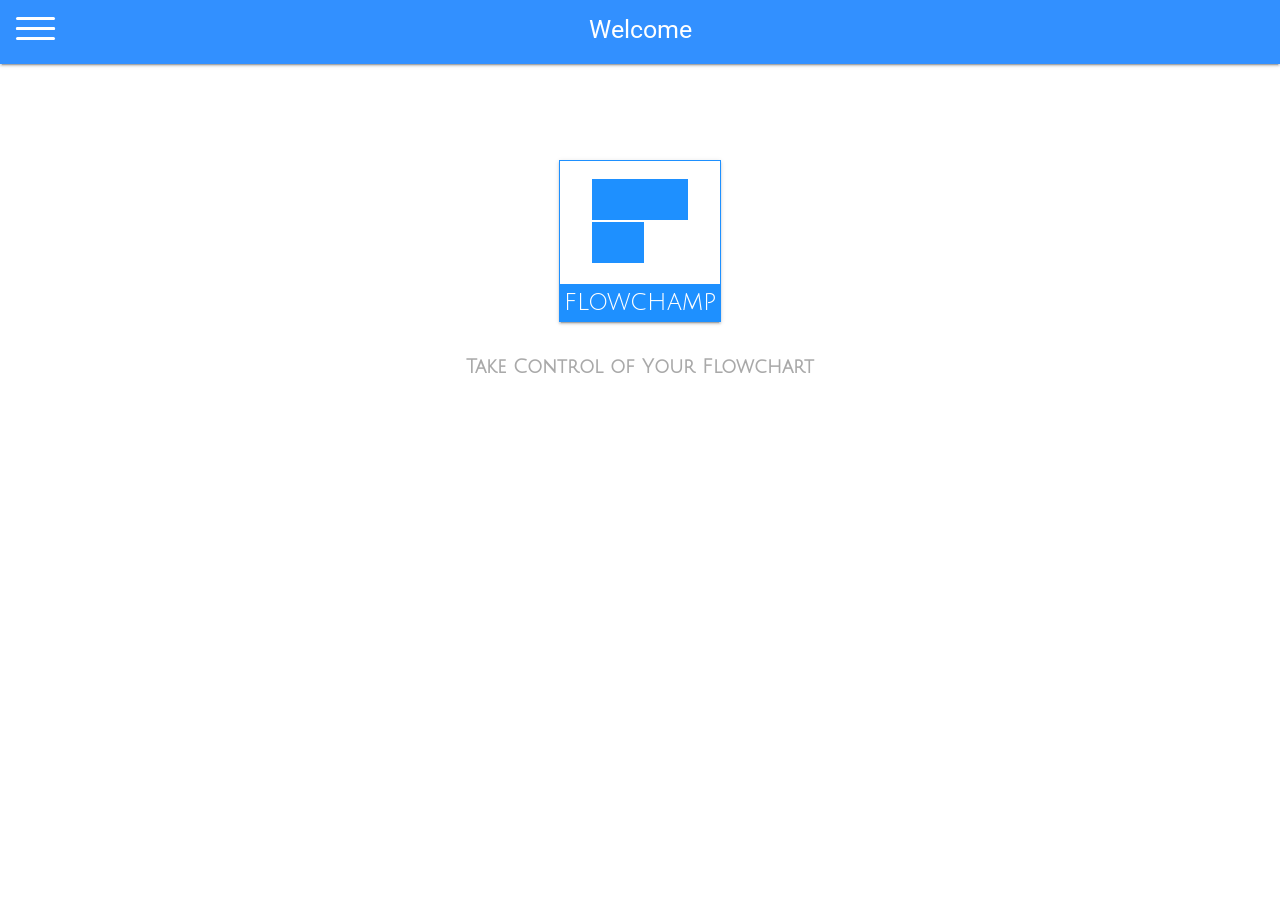
==== index.html @ 932f5a58 "Style Enhancements/ Tweak about page" ====
<!DOCTYPE html>
<html>
    <head>
        <title>FlowChamp</title>
        <link rel="stylesheet" href="css/index.css">
        <link href="https://fonts.googleapis.com/css?family=Roboto" rel="stylesheet">
        <link href="https://fonts.googleapis.com/css?family=Julius+Sans+One" rel="stylesheet">
        <link href="https://fonts.googleapis.com/icon?family=Material+Icons" rel="stylesheet">
        <link rel="stylesheet" href="css/materialize.css">
        <link rel="stylesheet" href="css/animations.css">
        <link rel="icon" href="/img/icon48.png?v=1.1"> 
        <script src="js/plugins/jquery.js"></script>
        <meta name="viewport" content="width=device-width, initial-scale=0.8 user-scalable=no">
        <meta name="apple-mobile-web-app-capable" content="yes">
    </head>
    <body onload="loadTasks()">
        <div class="welcome-container">
            <div class="logo">
                <div class="logo-letter">
                    <div id="top-f"></div>
                    <div id="bottom-f"></div>
                </div>
                <div class="bottom-text">flowchamp</div>
            </div>
            <h3>Take Control of Your Flowchart</h3>
        </div>
        <div class="menu-nav-buttons">
            <div id="menu-button">
                <span></span>
                <span></span>
                <span></span>
                <span></span>
            </div>
            <img class="back-button" src="img/arrow.svg" onclick="popStack()">
        </div>
        <div class="header">
            <div class=header-contents>
                <p class="header-title">Welcome</p>
                <div class="loading">
                    <div class="indeterminate"></div>
                </div>
            </div>
            <div class="edit-container">
                <div class="left-container">
                    <div class="header-button" id="close-edit-container-button" onclick="closeEditMode()">&times;</div>
                    <div id="selected-count-container">1 selected</div>
                </div>
                <div class="edit-action-container">
                    <div class="header-button" onclick="toggleFlagPalette()">
                        <i class="material-icons">flag</i>
                    </div>
                    <div class="header-button" onclick="toggleColorPalette()">
                        <i class="material-icons">color_lens</i>
                    </div>
                    <div class="header-button" onclick="deleteSelectedBlocks()">
                        <i class="material-icons">delete</i>
                    </div>
                </div>
            </div>
            <ul class="tabs">
                <li class="tab" id="1-tab" value="1" onclick="changeTab(this.id)"><a href="#year1">Freshman</a></li>
                <li class="tab" id="2-tab" value="2" onclick="changeTab(this.id)"><a href="#year2">Sophomore</a></li>
                <li class="tab" id="3-tab" value="3" onclick="changeTab(this.id)"><a href="#year3">Junior</a></li>
                <li class="tab" id="4-tab" value="4" onclick="changeTab(this.id)"><a href="#year4">Senior</a></li>
                <li class="tab hidden" id="5-tab" value="5" onclick="changeTab(this.id)"><a href="#year5">SuperSenior</a></li>
            </ul>
        </div>
        <div class="color-palette hidden">
            <div class="color-choice concentration" id="concentration" onclick="changeSelectedBlockColor(this)"></div>
            <div class="color-choice minor" id="minor" onclick="changeSelectedBlockColor(this)"></div>
            <div class="color-choice free-class" id="free-class" onclick="changeSelectedBlockColor(this)"></div>
            <div class="color-choice general-ed" id="general-ed" onclick="changeSelectedBlockColor(this)"></div>
            <div class="color-choice major" id="major" onclick="changeSelectedBlockColor(this)"></div>
            <div class="color-choice support" id="support" onclick="changeSelectedBlockColor(this)"></div>
        </div>
        <div class="flag-palette hidden">
            <div class="flag-choice" id="mark-complete" onclick="addBlockFlag(this.id)">
                <i class="material-icons">check</i>
                <p>Complete</p>
            </div>   
            <div class="flag-choice" id="mark-next-quarter" onclick="addBlockFlag(this.id)">
                <i class="material-icons">call_made</i>
                <p>Next quarter</p>
            </div>   
            <div class="flag-choice" id="mark-in-progress" onclick="addBlockFlag(this.id)">
                <i class="material-icons" >schedule</i>
                <p>In Progress</p>
            </div>
            <div class="flag-choice" id="mark-retake" onclick="addBlockFlag(this.id)">
                <i class="material-icons">settings_backup_restore</i>
                <p>Retake</p>
            </div>
        </div>
        <div class="base">
            <div class="year-holder">
                <!-- Flowchart populates here -->
            </div>
        </div>
        <div class="disabled" onclick="closeMenu()"></div>
        <div class="menu-modal">
            <div class="menu-logo-container slide-right">
                <div class="logo menu-logo">
                    <div class="logo-letter">
                        <div id="top-f"></div>
                        <div id="bottom-f"></div>
                    </div>
                    <div class="bottom-text">flowchamp</div>
                </div>
            </div>
            <h3 class="menu-option slide-right" id="pp-connector-link" onclick="openUrlInNewTab('https://chrome.google.com/webstore/detail/flowchamp-connector-tool/ieaomdjhdichopdhgbdnlggooafonahh')">PolyPlanner Connector 
                <i class="material-icons">open_in_new</i>
            </h3>
            <h3 class="menu-option slide-right" id="chart-year-browser" onclick="changeWindow(this.id)">Choose Flowchart  
                <i class="material-icons">keyboard_arrow_right</i>
            </h3>
            <h3 class="menu-option slide-right" id="utilities-browser" onclick="changeWindow(this.id)">Supplements 
                <i class="material-icons">keyboard_arrow_right</i>
            </h3>
            <h3 class="menu-option slide-right" id="chart-builder" onclick="setupBuilder()">Chart Builder 
                <i class="material-icons">keyboard_arrow_right</i>
            </h3>
            <h3 class="menu-option slide-right" id="settings-button" onclick="changeWindow(this.id)">Settings 
                <i class="material-icons">keyboard_arrow_right</i>
            </h3>
            <h3 class="menu-option slide-right" id="login-button" onclick="changeWindow(this.id)">Log In 
                <i class="material-icons">keyboard_arrow_right</i>
            </h3>
            <h3 class="menu-option slide-right hidden" id="logout-button" onclick="location.reload()">Log Out 
                <i class="material-icons">keyboard_arrow_right</i>
            </h3>
        </div>
        
        <div class="external-site-modal">
            <div class="external-site-nav">
                <p onclick="closeSiteNav()">&times;</p>
            </div>
            <div class="site-container"></div>
        </div>
        <script src="js/plugins/jquery-ui.js"></script>
        <script src="js/plugins/jquery-touch.js" async></script>
        <script src="js/plugins/materialize.js" async></script>
        <script src="js/index.js"></script>
        <script src="js/components.js"></script>
        <script src="js/chart.js"></script>
        <script src="js/settings.js"></script>
        <script src="js/menu.js"></script>
        <script src="js/chart_builder.js"></script>
        <script>
          (function(i,s,o,g,r,a,m){i['GoogleAnalyticsObject']=r;i[r]=i[r]||function(){
          (i[r].q=i[r].q||[]).push(arguments)},i[r].l=1*new Date();a=s.createElement(o),
          m=s.getElementsByTagName(o)[0];a.async=1;a.src=g;m.parentNode.insertBefore(a,m)
          })(window,document,'script','https://www.google-analytics.com/analytics.js','ga');

          ga('create', 'UA-105324149-1', 'auto');
          ga('send', 'pageview');
        </script>
    </body>
</html>
---- css/index.css ----
@font-face {
  font-family: 'simplifica';
  src: url(fonts/simplifica.ttf); }
body {
  font: 100% roboto;
  color: #333;
  background: #fff;
  -webkit-font-smoothing: subpixel-antialiased; }

ul {
  padding: 0; }

.hidden {
  display: none !important; }

.welcome-container {
  position: fixed;
  z-index: 20;
  background: white;
  top: 4em;
  padding-top: 5em;
  bottom: 0;
  left: 0;
  right: 0;
  text-align: center;
  display: flex;
  flex-direction: column; }
  .welcome-container .logo {
    animation: welcome-fade 2s; }
  .welcome-container h3 {
    font-family: 'julius sans one';
    color: darkgray;
    animation: 2s ease 0s normal welcome-fade; }
  .welcome-container.fade-white .logo, .welcome-container.fade-white h3, .welcome-container.fade-white h4 {
    opacity: 0;
    transition: all .15s ease-in-out; }

.logo {
  position: relative;
  height: 10em;
  width: 10em;
  border: 1px solid dodgerblue;
  margin: 1em auto;
  font-family: 'julius sans one';
  background: white;
  box-shadow: 0 2px 2px 0 rgba(0, 0, 0, 0.14), 0 1px 5px 0 rgba(0, 0, 0, 0.12), 0 3px 1px -2px rgba(0, 0, 0, 0.2); }
  .logo .logo-letter {
    position: relative;
    height: 100%;
    width: 100%;
    display: flex;
    flex-direction: column; }
    .logo .logo-letter #top-f {
      background: dodgerblue;
      height: 2.6em;
      width: 6em;
      margin: .05em;
      margin-left: 2em;
      margin-top: 1.1em; }
    .logo .logo-letter #bottom-f {
      background: dodgerblue;
      height: 2.6em;
      width: 3.25em;
      margin: .05em;
      margin-left: 2em; }
  .logo .bottom-text {
    background: dodgerblue;
    position: absolute;
    bottom: 0;
    height: 1.5em;
    width: 100%;
    font-size: 25px;
    line-height: 1.5em;
    text-align: center;
    color: white; }

.header {
  z-index: 21;
  position: fixed;
  height: 6em;
  top: 0;
  left: 0;
  right: 0;
  background-color: #3290ff;
  box-shadow: 0 2px 2px 0 rgba(0, 0, 0, 0.14), 0 1px 5px 0 rgba(0, 0, 0, 0.12), 0 3px 1px -2px rgba(0, 0, 0, 0.2); }
  .header .header-contents {
    height: 3em; }
  .header .edit-container {
    position: absolute;
    top: 0;
    bottom: 0;
    left: 0;
    right: 0;
    background: dodgerblue;
    display: flex;
    justify-content: space-between;
    color: white; }
    .header .edit-container .header-button {
      text-align: center;
      font-size: 3em;
      height: 100%;
      width: 1.5em;
      line-height: 1em;
      cursor: pointer; }
    .header .edit-container .left-container {
      display: flex;
      flex-wrap: nowrap; }
      .header .edit-container .left-container #selected-count-container {
        font-size: 1.3em;
        line-height: 2em;
        height: 2em;
        margin-top: 0.5em;
        padding-left: 1em;
        border-left: 1px solid rgba(100, 100, 100, 0.6);
        overflow: hidden;
        white-space: nowrap;
        text-overflow: ellipsis; }
      .header .edit-container .left-container #close-edit-container-button {
        line-height: 1.2em; }
    .header .edit-container .edit-action-container {
      display: flex; }
  .header h3 {
    position: absolute;
    margin: auto;
    top: 1em;
    left: 0;
    right: 0;
    max-width: 5em;
    color: white; }
  .header .header-title {
    position: absolute;
    margin: auto;
    top: .6em;
    left: 0;
    right: 0;
    max-width: 5em;
    color: white;
    min-width: 15em;
    font-size: 25px;
    text-align: center; }
  .header .nav-button {
    padding-left: 2em;
    padding-right: 2em;
    height: 3em;
    line-height: .6em;
    border-radius: 8px;
    cursor: pointer;
    transition: all .15s ease-in-out; }
    .header .nav-button h3:active {
      color: darkgray; }
  .header #edit-flowchart {
    position: fixed;
    top: .6em;
    height: 30px;
    right: 1em;
    padding: .5em;
    padding-bottom: .2em;
    transition: all .15s ease-in-out;
    text-align: center;
    touch-action: manipulation; }
  .header .unclickable, .header .unclickable h3 {
    pointer-events: none;
    color: #3290ff;
    transition: all .15s ease-in-out; }
  .header .disabled-button {
    background: rgba(0, 0, 0, 0.12);
    color: rgba(0, 0, 0, 0.2);
    pointer-events: none; }
  .header .tabs {
    overflow-x: auto; }

.course-selector-modal {
  position: absolute;
  margin: auto;
  top: 0;
  bottom: 0;
  left: 0;
  right: 0;
  max-height: 40em;
  max-width: 30em;
  background: white;
  box-shadow: 0 2px 2px 0 rgba(0, 0, 0, 0.14), 0 1px 5px 0 rgba(0, 0, 0, 0.12), 0 3px 1px -2px rgba(0, 0, 0, 0.2); }

.ui-widget.list-item {
  padding: 0; }
  .ui-widget.list-item:hover {
    background: white; }
.ui-widget input {
  font-size: 1.5em;
  border: none;
  outline: none;
  margin: 0;
  transition: all .15s ease-in-out;
  padding: .5em 0 .5em .75em; }

.sortable-helper {
  list-style: none; }

.add-block-button {
  visibility: hidden;
  height: 5em;
  width: 100%;
  line-height: 5.5em;
  max-width: 9em;
  margin: 0.5em auto;
  color: #969696;
  cursor: pointer; }
  .add-block-button:hover {
    background: rgba(0, 0, 0, 0.05); }

.pulse {
  background: blue; }

.base {
  position: absolute;
  display: flex;
  flex-direction: column;
  top: 6em;
  bottom: 0em;
  left: 0em;
  right: 0em;
  padding: .5em;
  border-radius: 4px;
  overflow: auto;
  background-color: white;
  -webkit-overflow-scrolling: touch;
  transition: all .15s ease-in-out; }
  .base.base-editing .block {
    cursor: move; }
  .base.base-editing .edit-block-button {
    visibility: visible !important; }
  .base.base-editing .add-block-button {
    display: none; }
  .base.base-editing .course-info, .base.base-editing .course-specifier-button {
    display: none; }
  .base .block-drop {
    z-index: 50;
    position: absolute;
    top: 0;
    bottom: 0;
    width: 10%; }
    .base .block-drop.left {
      left: 0; }
    .base .block-drop.right {
      right: 0; }
  .base .degree-path {
    display: flex;
    justify-content: center;
    margin: auto;
    width: 100%;
    background: white; }
  .base .year-holder {
    display: flex;
    flex-wrap: wrap; }
    .base .year-holder .year {
      position: relative;
      width: 100%;
      min-height: 50em;
      display: flex;
      flex-direction: column;
      background: white; }
      .base .year-holder .year:first-child {
        border-left: 0; }
      .base .year-holder .year .head {
        display: none;
        position: relative;
        line-height: 0;
        text-align: center; }
        .base .year-holder .year .head h2 {
          margin: 0.5em auto; }
      .base .year-holder .year .quarter-holder {
        width: 100%;
        display: flex;
        text-align: center;
        padding-top: 2em; }
        .base .year-holder .year .quarter-holder .quarter-divider {
          z-index: 0;
          margin-top: 2em;
          border-left: 1px solid rgba(0, 0, 0, 0.12); }
        .base .year-holder .year .quarter-holder .quarter {
          height: 100%;
          width: 100%;
          margin-top: -1em;
          text-align: center;
          display: flex;
          flex-direction: column;
          padding-bottom: 10em; }
          .base .year-holder .year .quarter-holder .quarter:first-child {
            border-left: none; }
          .base .year-holder .year .quarter-holder .quarter:hover .add-block-button {
            visibility: visible; }
          .base .year-holder .year .quarter-holder .quarter.current-quarter .quarter-head h4 {
            color: #3290ff; }
          .base .year-holder .year .quarter-holder .quarter .quarter-head {
            display: flex;
            flex-direction: column; }
            .base .year-holder .year .quarter-holder .quarter .quarter-head h4 {
              line-height: 0;
              margin: 0.7em;
              color: #646464;
              margin-left: .5em; }
              .base .year-holder .year .quarter-holder .quarter .quarter-head h4:last-child {
                color: rgba(0, 0, 0, 0.3); }
          .base .year-holder .year .quarter-holder .quarter .add-block-count-container {
            height: 3em;
            width: 100%;
            max-width: 8em;
            margin: auto;
            margin-bottom: 1em;
            display: flex;
            justify-content: space-between; }
            .base .year-holder .year .quarter-holder .quarter .add-block-count-container .input-field {
              margin: 0 !important;
              width: 5em; }
            .base .year-holder .year .quarter-holder .quarter .add-block-count-container .add-block-amount-button {
              margin: 1em 0 0 0;
              cursor: pointer;
              width: 2em;
              height: 2em;
              display: flex;
              flex-direction: column;
              justify-content: center;
              background: #3290ff;
              border-radius: 2px;
              color: white;
              box-shadow: 0 2px 2px 0 rgba(0, 0, 0, 0.14), 0 1px 5px 0 rgba(0, 0, 0, 0.12), 0 3px 1px -2px rgba(0, 0, 0, 0.2); }
              .base .year-holder .year .quarter-holder .quarter .add-block-count-container .add-block-amount-button:active {
                filter: brightness(85%); }
          .base .year-holder .year .quarter-holder .quarter .course-specifier-container {
            height: 10em;
            width: 100%;
            max-width: 9em;
            margin: auto;
            margin-top: 1em;
            display: flex;
            flex-direction: column;
            justify-content: center;
            background: #f0f0f0;
            box-shadow: 0 2px 2px 0 rgba(0, 0, 0, 0.14), 0 1px 5px 0 rgba(0, 0, 0, 0.12), 0 3px 1px -2px rgba(0, 0, 0, 0.2); }
            .base .year-holder .year .quarter-holder .quarter .course-specifier-container h3 {
              margin: 0;
              width: 100%;
              text-align: left;
              padding-left: 0.5em; }
            .base .year-holder .year .quarter-holder .quarter .course-specifier-container .course-type-dropdown {
              height: 3em;
              width: 90%;
              margin: 0.5em auto; }
              .base .year-holder .year .quarter-holder .quarter .course-specifier-container .course-type-dropdown:focus {
                box-shadow: none; }
            .base .year-holder .year .quarter-holder .quarter .course-specifier-container .course-specifier-input-container {
              display: flex; }
              .base .year-holder .year .quarter-holder .quarter .course-specifier-container .course-specifier-input-container .input-field {
                height: 3em !important;
                width: 45%;
                margin: 0 auto; }
            .base .year-holder .year .quarter-holder .quarter .course-specifier-container .add-course-button {
              cursor: pointer;
              width: 90%;
              margin: 0 0.5em 0 0.5em;
              height: 2em;
              display: flex;
              flex-direction: column;
              justify-content: center;
              background: rgba(100, 100, 100, 0.5);
              border-radius: 2px;
              color: white;
              box-shadow: 0 2px 2px 0 rgba(0, 0, 0, 0.14), 0 1px 5px 0 rgba(0, 0, 0, 0.12), 0 3px 1px -2px rgba(0, 0, 0, 0.2); }
              .base .year-holder .year .quarter-holder .quarter .course-specifier-container .add-course-button:active {
                filter: brightness(85%); }
          .base .year-holder .year .quarter-holder .quarter .block-outline {
            position: relative;
            box-sizing: border-box;
            height: 8em;
            width: 90%;
            max-width: 9em;
            margin: 0.5em auto;
            box-shadow: 0 2px 2px 0 rgba(0, 0, 0, 0.1), 0 1px 5px 0 rgba(0, 0, 0, 0.12), 0 3px 1px -2px rgba(0, 0, 0, 0.2); }
            .base .year-holder .year .quarter-holder .quarter .block-outline .edit-block-button {
              z-index: 1;
              position: absolute;
              visibility: hidden;
              cursor: pointer;
              height: 24px;
              width: 24px;
              margin: 0.2em;
              border: 2px solid transparent;
              background: rgba(150, 150, 150, 0.7);
              border-radius: 50%;
              color: white; }
            .base .year-holder .year .quarter-holder .quarter .block-outline.selected-block {
              background: rgba(0, 0, 0, 0.08);
              box-shadow: none; }
              .base .year-holder .year .quarter-holder .quarter .block-outline.selected-block .block {
                transform: scale(0.8);
                transition: all .15s ease-in-out;
                box-shadow: none;
                cursor: move !important;
                animation: none;
                box-shadow: 0 2px 2px 0 rgba(0, 0, 0, 0.1), 0 1px 5px 0 rgba(0, 0, 0, 0.12), 0 3px 1px -2px rgba(0, 0, 0, 0.2); }
              .base .year-holder .year .quarter-holder .quarter .block-outline.selected-block .edit-block-button {
                background: dodgerblue;
                color: white;
                border: 2px solid transparent;
                visibility: visible !important;
                transition: all .15s ease-in-out; }
            .base .year-holder .year .quarter-holder .quarter .block-outline:hover .edit-block-button {
              visibility: visible !important; }
            .base .year-holder .year .quarter-holder .quarter .block-outline.dragging {
              position: absolute;
              top: -1em;
              left: 2em;
              bottom: .1em;
              width: 100%;
              max-width: 9em;
              animation: none;
              outline: none;
              transform: scale(1); }
          .base .year-holder .year .quarter-holder .quarter .block {
            height: 100%;
            width: 100%;
            position: absolute;
            overflow: hidden; }
            .base .year-holder .year .quarter-holder .quarter .block .ribbon {
              position: absolute;
              bottom: 0;
              left: 0;
              right: 0;
              height: 5px; }
            .base .year-holder .year .quarter-holder .quarter .block h4, .base .year-holder .year .quarter-holder .quarter .block h5, .base .year-holder .year .quarter-holder .quarter .block h6 {
              display: block;
              margin: 0.7em; }
            .base .year-holder .year .quarter-holder .quarter .block .block-title {
              overflow: hidden;
              display: -webkit-box;
              -webkit-line-clamp: 3;
              -webkit-box-orient: vertical;
              text-overflow: ellipsis;
              height: 3em; }
            .base .year-holder .year .quarter-holder .quarter .block .course-info, .base .year-holder .year .quarter-holder .quarter .block .course-specify-button {
              position: absolute;
              background: rgba(0, 0, 0, 0.15);
              width: 2em;
              margin: auto;
              right: 0.5em;
              bottom: 0.5em;
              border-radius: 4px;
              color: white;
              cursor: pointer;
              transition: all .15s ease-in-out;
              touch-action: manipulation; }
              .base .year-holder .year .quarter-holder .quarter .block .course-info:hover, .base .year-holder .year .quarter-holder .quarter .block .course-specify-button:hover {
                background: rgba(0, 0, 0, 0.4);
                box-shadow: 0 2px 2px 0 rgba(0, 0, 0, 0.14), 0 1px 5px 0 rgba(0, 0, 0, 0.12), 0 3px 1px -2px rgba(0, 0, 0, 0.2); }
          .base .year-holder .year .quarter-holder .quarter .editable {
            position: relative;
            cursor: move !important; }
          .base .year-holder .year .quarter-holder .quarter .faded {
            background: rgba(40, 40, 50, 0.5);
            transition: all .15s ease-in-out; }
          .base .year-holder .year .quarter-holder .quarter .mark-complete .ribbon {
            background: #0ac814; }
          .base .year-holder .year .quarter-holder .quarter .mark-in-progress .ribbon {
            background: #FF7700; }
          .base .year-holder .year .quarter-holder .quarter .mark-next-quarter .ribbon {
            background: dodgerblue; }
          .base .year-holder .year .quarter-holder .quarter .mark-retake .ribbon {
            background: red; }
    .base .year-holder .divider {
      border-left: .1em solid lightgray; }

.color-palette, .flag-palette {
  z-index: 20;
  position: fixed;
  display: flex;
  justify-content: center;
  top: 4em;
  left: 0;
  right: 0;
  height: 3em;
  background: white;
  border-bottom-left-radius: 4px;
  border-bottom-right-radius: 4px;
  box-shadow: 0 2px 2px 0 rgba(0, 0, 0, 0.14), 0 1px 5px 0 rgba(0, 0, 0, 0.12), 0 3px 1px -2px rgba(0, 0, 0, 0.2);
  animation: movingDown 0.15s; }
  @media screen and (max-width: 750px) {
    .color-palette, .flag-palette {
      top: 6em; }
      .color-palette p, .flag-palette p {
        display: none; } }
  .color-palette .color-choice, .color-palette .flag-choice, .flag-palette .color-choice, .flag-palette .flag-choice {
    position: relative;
    height: 2em;
    width: 100%;
    margin: .5em;
    box-shadow: 0 2px 2px 0 rgba(0, 0, 0, 0.14), 0 1px 5px 0 rgba(0, 0, 0, 0.12), 0 3px 1px -2px rgba(0, 0, 0, 0.2);
    border-radius: 2px;
    text-align: center;
    display: flex;
    justify-content: center;
    color: white;
    cursor: pointer;
    max-width: 10em; }
    .color-palette .color-choice i, .color-palette .flag-choice i, .flag-palette .color-choice i, .flag-palette .flag-choice i {
      margin: 0.15em; }
    .color-palette .color-choice p, .color-palette .flag-choice p, .flag-palette .color-choice p, .flag-palette .flag-choice p {
      margin: 0.4em; }
    .color-palette .color-choice:active, .color-palette .flag-choice:active, .flag-palette .color-choice:active, .flag-palette .flag-choice:active {
      filter: brightness(75%); }
  .color-palette #mark-complete, .flag-palette #mark-complete {
    background: #0ac814; }
  .color-palette #mark-in-progress, .flag-palette #mark-in-progress {
    background: #FF7700; }
  .color-palette #mark-next-quarter, .flag-palette #mark-next-quarter {
    background: dodgerblue; }
  .color-palette #mark-retake, .flag-palette #mark-retake {
    background: red; }
  .color-palette #mark-none, .flag-palette #mark-none {
    color: #646464; }

.major {
  background: #FFFF99; }

.free-class {
  background: lightskyblue; }

.support {
  background: #FFE0B2; }

.general-ed {
  background: #AAFCA3; }

.minor {
  background: #EEAEEE; }

.concentration {
  background: #EA80FC; }

.modal-header {
  text-align: left;
  padding-left: .7em; }

.modal-subheader {
  text-align: left;
  padding-left: .7em;
  margin: 0;
  margin-top: -1em;
  padding-left: 1.5em;
  color: rgba(0, 0, 0, 0.52); }

.menu-nav-buttons {
  position: fixed;
  display: flex;
  z-index: 30;
  height: 3em;
  width: 8em; }
  .menu-nav-buttons .back-button {
    cursor: pointer;
    display: none;
    height: 1.7em;
    width: 1.7em;
    margin: .4em 0 0 0.5em;
    touch-action: manipulation;
    animation: slide-in-right .15s; }

.menu-modal {
  position: relative;
  display: none;
  position: fixed;
  overflow: auto;
  z-index: 23;
  top: 0;
  left: 0;
  right: 0;
  max-width: 300px;
  padding-top: 3.5em;
  bottom: 0;
  background: white;
  animation: slide-right .25s;
  box-shadow: 0 2px 2px 0 rgba(0, 0, 0, 0.14), 0 1px 5px 0 rgba(0, 0, 0, 0.12), 0 3px 1px -2px rgba(0, 0, 0, 0.2);
  -webkit-overflow-scrolling: touch; }
  .menu-modal .menu-logo-container {
    position: relative;
    height: 10em;
    margin-bottom: 1em; }
  .menu-modal .login-error-text {
    margin-top: 1em;
    color: red;
    margin-bottom: -0.5em; }
  .menu-modal #login-form.menu-form {
    width: 80%;
    margin-left: 1.6em; }
    .menu-modal #login-form.menu-form input {
      margin: 0; }
    .menu-modal #login-form.menu-form input[type=submit], .menu-modal #login-form.menu-form button {
      appearance: none;
      -webkit-appearance: none;
      font-size: 1.3em;
      height: 2em;
      width: 6em;
      margin: 1em 0 0 0;
      border: none;
      border-radius: 2px;
      background: #3296e6;
      color: white;
      box-shadow: 0 2px 1px rgba(0, 0, 0, 0.16), 0 3px 6px rgba(0, 0, 0, 0.23);
      outline: none;
      cursor: pointer; }
    .menu-modal #login-form.menu-form input[type=submit]:active, .menu-modal #login-form.menu-form button:active {
      background: #288cdc; }
  .menu-modal #submit-progress {
    top: auto !important;
    width: 7.8em;
    margin-top: -.2em;
    border-radius: 1px;
    border-top-left-radius: 0;
    border-top-right-radius: 0;
    animation: slide-up 0.35s; }
  .menu-modal .switch {
    position: absolute;
    display: inline-block;
    width: 60px;
    height: 34px;
    top: 0.75em;
    right: 0.5em; }
    .menu-modal .switch input {
      position: absolute;
      left: 15em;
      display: none; }
  .menu-modal .toggle {
    position: absolute;
    cursor: pointer;
    margin: auto;
    height: 1.8em;
    width: 3.2em;
    background-color: #ccc;
    transition: .15s; }
    .menu-modal .toggle:before {
      position: absolute;
      content: "";
      height: 26px;
      width: 26px;
      left: 4px;
      bottom: 4px;
      background-color: white;
      transition: .3s; }
  .menu-modal .toggle.round {
    border-radius: 34px; }
    .menu-modal .toggle.round:before {
      border-radius: 50%; }
  .menu-modal input:checked + .toggle {
    background-color: #2196F3; }
  .menu-modal input:focus + .toggle {
    box-shadow: 0 0 1px #2196F3; }
  .menu-modal input:checked + .toggle:before {
    -webkit-transform: translateX(26px);
    -ms-transform: translateX(26px);
    transform: translateX(26px); }

.menu-option, .modal-sub-header, .menu-sub-header {
  position: relative;
  text-align: left;
  margin: 0;
  padding: 1em;
  border-bottom: 1px solid rgba(0, 0, 0, 0.12);
  box-sizing: border-box;
  transition: all .15s ease-in-out;
  cursor: pointer;
  touch-action: manipulation; }

.ui-autocomplete {
  background: white;
  list-style: none;
  width: 4em;
  box-shadow: 0 2px 2px 0 rgba(0, 0, 0, 0.14), 0 1px 5px 0 rgba(0, 0, 0, 0.12), 0 3px 1px -2px rgba(0, 0, 0, 0.2);
  border-radius: 4px;
  max-height: 20em;
  overflow: auto; }
  .ui-autocomplete li {
    font-size: 1.3em;
    height: 2em;
    line-height: 2em;
    border-radius: 4px;
    padding-left: 0.2em;
    cursor: pointer; }

.menu-option {
  display: flex;
  justify-content: space-between; }
  .menu-option:active {
    background: #f0f0f0; }

.modal-sub-header, .modal-statistic {
  border: none;
  color: #646464;
  padding-left: 1.5em;
  animation: slide-in-right .35s;
  cursor: default; }

.login-img-container {
  display: flex;
  justify-content: center;
  height: 3em;
  width: 100%; }

.login-img {
  height: 90%;
  width: auto; }

.modal-statistic {
  padding-left: 2em;
  margin: .5em;
  margin: .5em; }

.external-site-modal {
  display: none;
  position: fixed;
  top: 6em;
  bottom: 0;
  left: 0;
  right: 0;
  background: white;
  animation: slide-up .35s; }
  .external-site-modal .external-site-nav {
    display: flex;
    height: 1em;
    width: 100%;
    justify-content: flex-end;
    font-size: 3em;
    color: #646464; }
    .external-site-modal .external-site-nav p {
      margin: .5em;
      line-height: 0;
      cursor: pointer; }
  .external-site-modal .site-container {
    position: fixed;
    top: 9em;
    bottom: 0;
    left: 0;
    right: 0;
    overflow: auto; }

.disabled {
  z-index: 21;
  position: fixed;
  top: 0;
  bottom: 0;
  left: 0;
  right: 0;
  background: rgba(0, 0, 0, 0.3);
  cursor: pointer;
  touch-action: manipulation;
  animation: fadein .15s; }

.permanent {
  pointer-events: none; }

@keyframes fade-up {
  0% {
    transform: translateY(50%); } }
@keyframes movingUp {
  0% {
    transform: translateY(100px) rotate(-2deg); } }
@keyframes movingDown {
  0% {
    transform: translateY(-50px) rotate(2deg); } }
@keyframes movingLeft {
  0% {
    transform: translateX(50px); } }
@keyframes movingRight {
  0% {
    transform: translateX(-50px); } }
@keyframes slide-out-left {
  100% {
    transform: translateX(-15%); } }
@keyframes slide-in-left {
  0% {
    opacity: 0;
    transform: translateX(-15%); } }
@keyframes slide-out-right {
  100% {
    opacity: 0;
    transform: translateX(-15%); } }
@keyframes slide-in-right {
  0% {
    opacity: 0;
    transform: translateX(15%); } }
@keyframes slide-right {
  0% {
    opacity: 0;
    transform: translateX(-50%);
    -webkit-transform: translateX(-50%); } }
@keyframes slide-up {
  0% {
    opacity: 0;
    transform: translateY(50%); } }
@keyframes slide-down {
  0% {
    opacity: 0;
    transform: translateY(-50%); } }
@keyframes scale-big {
  0% {
    transform: scale(0.6); } }
.moving-up {
  animation: movingUp .35s; }

.moving-down {
  animation: movingDown .35s; }

.moving-left {
  animation: movingLeft .35s; }

.moving-right {
  animation: movingRight .35s; }

.slide-out-left {
  animation: slide-out-left .35s; }

.slide-in-left {
  animation: slide-in-left .35s !important; }

.slide-in-right {
  animation: slide-in-right .35s; }

.slide-right {
  animation: slide-right .35s; }

.hide-block {
  transform: translateY(-50%);
  opacity: 0;
  transition: all 0.15s cubic-bezier(0.4, 0, 0.2, 1); }

.show-block {
  animation: show-block .55s; }

@keyframes show-block {
  0% {
    opacity: 0;
    transform: translateY(25%); } }
.desktop .base {
  top: 4em; }
.desktop .base-editing .edit-block-button {
  visibility: hidden !important; }
.desktop .show-block {
  animation: show-block-desktop .55s; }
.desktop .block-drop {
  display: none; }
.desktop .dragging {
  left: .5em !important; }
@keyframes show-block-desktop {
  0% {
    opacity: 0;
    transform: translateX(25%); } }
.desktop .hide-block {
  transform: translateX(-50%);
  opacity: 0;
  transition: all 0.15s cubic-bezier(0.4, 0, 0.2, 1); }
.desktop .header {
  height: 4em; }
.desktop .tabs {
  display: none; }
.desktop .year-holder {
  flex-wrap: nowrap;
  margin: 0 auto; }
.desktop .year {
  padding-top: 1em;
  min-width: 35em;
  margin-left: 1.5em; }
.desktop .head {
  display: block !important; }
.desktop .progress-bar, .desktop .external-site-modal {
  top: 4em; }
.desktop .site-container {
  top: 7em; }
.desktop .menu-option:hover, .desktop .ui-autocomplete li:hover {
  background: whitesmoke; }
.desktop .menu-option:active, .desktop .ui-autocomplete li:active {
  background: #f0f0f0; }

@media print {
  .base {
    overflow: auto; }

  .year-holder {
    flex-direction: column; }

  .page-break {
    display: block;
    page-break-before: always; } }

/*# sourceMappingURL=index.css.map */
---- css/animations.css ----
#menu-button {
    z-index: 32;
    position: relative;
    width: 55px;
    height: 50px;
    margin-top: -.4em;
    -webkit-transform: rotate(0deg);
    -moz-transform: rotate(0deg);
    -o-transform: rotate(0deg);
    transform: rotate(0deg);
    -webkit-transition: .5s ease-in-out;
    -moz-transition: .5s ease-in-out;
    -o-transition: .5s ease-in-out;
    transition: .5s ease-in-out;
    cursor: pointer;
    touch-action: manipulation;
}

#menu-button span {
    display: block;
    position: absolute;
    height: 3px;
    width: 70%;
    background: white;
    border-radius: 2px;
    opacity: 1;
    left: .5em;
    -webkit-transform: rotate(0deg);
    -moz-transform: rotate(0deg);
    -o-transform: rotate(0deg);
    transform: rotate(0deg);
    -webkit-transition: .25s ease-in-out;
    -moz-transition: .25s ease-in-out;
    -o-transition: .25s ease-in-out;
    transition: .25s ease-in-out;
}

#menu-button.open span {
    z-index: 70;
    background: black;
}

#menu-button span:nth-child(1) {
  top: 15px;
}

#menu-button span:nth-child(2), #menu-button span:nth-child(3) {
  top: 25px;
}

#menu-button span:nth-child(4) {
  top: 35px;
}

#menu-button.open span:nth-child(1) {
    top: 28px;
    width: 0%;
    left: 50%;
}

#menu-button.open span:nth-child(2) {
  -webkit-transform: rotate(45deg);
  -moz-transform: rotate(45deg);
  -o-transform: rotate(45deg);
  transform: rotate(45deg);
}

#menu-button.open span:nth-child(3) {
  -webkit-transform: rotate(-45deg);
  -moz-transform: rotate(-45deg);
  -o-transform: rotate(-45deg);
  transform: rotate(-45deg);
}

#menu-button.open span:nth-child(4) {
  top: 18px;
  width: 0%;
  left: 50%;
}

.bar {
    content: "";
    display: inline;
    position: absolute;
    width: 0;
    height: 100%;
    left: 50%;
    text-align: center;
    border-top-left-radius: 8px;
    border-top-right-radius: 8px;
}
.bar:nth-child(1) {
  background-color: #E74C3C;
  animation: loading 3s linear infinite;
}
.bar:nth-child(2) {
  background-color: #3498DB;
  animation: loading 3s linear 1s infinite;
}
.bar:nth-child(3) {
  background-color: black;
  animation: loading 3s linear 2s infinite;
}
@keyframes loading {
    from {left: 50%; width: 0;z-index:100;}
    33.3333% {left: 0; width: 100%;z-index: 10;}
    to {left: 0; width: 100%;}
}


@keyframes spinner {
  to {transform: rotate(360deg);}
}

@keyframes welcome-fade {
    0% {
        opacity: 0;
        transform: translateY(50%);
    }
}
 
.spinner:before {
    z-index: 100;
    content: '';
    box-sizing: border-box;
    position: absolute;
    top: 50%;
    left: 50%;
    width: 5em;
    height: 5em;
    margin-top: -2.5em;
    margin-left: -2.5em;
    background: white;
    border-radius: 50%;
    border: .2em solid transparent;
    border-top-color: #07d;
    border-bottom-color: #07d;
    animation: spinner .8s ease infinite;
}

.block-select {
    -webkit-appearance: none;
}

.block-select:before {
    -webkit-transition: all 0.15s ease-in-out;
    -moz-transition: all 0.15s ease-in-out;
    transition: all 0.15s ease-in-out;
    content: "";
    position: absolute;
    top: -.2em;
    left: -.2em;
    z-index: 1;
    width: 1rem;
    height: 1rem;
    border: 2px solid #f2f2f2;
}
 
.block-select:checked:before {
    -webkit-transform: rotate(-45deg);
    -moz-transform: rotate(-45deg);
    -ms-transform: rotate(-45deg);
    -o-transform: rotate(-45deg);
    transform: rotate(-45deg);
    top: -.2em;
    left: -.2em;
    height: .3rem;
    margin-top: .4em;
    border-color: #009688;
    border-top-style: none;
    border-right-style: none;
}
 
.block-select:after {
    content: "";
    position: absolute;
    -webkit-appearance: none;
    top: -.2em;
    left: -.2em;
    width: 1.2rem;
    height: 1.2rem;
    background: white;
/*    background: rgba(255,255,255,.8);*/
    cursor: pointer;
}

@keyframes jiggle {
    0% {
        transform: rotate(0deg);
    }
    25% {
        transform: rotate(1deg);
    }
    50% {
        transform: rotate(0deg);
    }
    75% {
        transform: rotate(-1deg);
    }
    100% {
        transform: rotate(0deg);
    }
}

/* Progress Bar */
.progress-bar {
    z-index: 1;
    position: absolute;
    height: 4px;
    top: 5.8em;
    display: block;
    width: 100%;
    background-color: white;
    border-radius: 2px;
    background-clip: padding-box;
    overflow: hidden; 
}
.progress-bar .indeterminate {
    background-color: crimson; 
}
.progress-bar .indeterminate:before {
    content: '';
    position: absolute;
    background-color: inherit;
    top: 0;
    left: 0;
    bottom: 0;
    will-change: left, right;
    -webkit-animation: indeterminate 2.1s cubic-bezier(0.65, 0.815, 0.735, 0.395) infinite;
    animation: indeterminate 2.1s cubic-bezier(0.65, 0.815, 0.735, 0.395) infinite; 
}
@-webkit-keyframes indeterminate {
  0% {
    left: -35%;
    right: 100%; }
  60% {
    left: 100%;
    right: -90%; }
  100% {
    left: 100%;
    right: -90%; } }
@keyframes indeterminate {
  0% {
    left: -35%;
    right: 100%; }
  60% {
    left: 100%;
    right: -90%; }
  100% {
    left: 100%;
    right: -90%; } }

.popup-message {
    z-index: 22;
    position: fixed;
    width: 90%;
    left: 0;
    right: 0;
    top: 8em;
    max-width: 30em;
    margin: auto;
    padding: .5em;
    border-radius: 4px;
    background: white;
    box-shadow: 0 3px 6px rgba(0,0,0,0.16);
    padding-bottom: 0;
    animation: movingUp .15s;
}

.popup-message h2 {
    text-align: left;
    padding-left: .7em;
}

.popup-message h3 {
    width: 90%;
    text-align: left;
    margin: 1em auto;
    margin-top: 1em;
    color: rgba(0,0,0,.52);
}

.popup-body {
    width: 100%;
    max-width: 100%;
    max-height: 30em;
    overflow: hidden;
    text-overflow: ellipsis;
}

.popup-ps {
    margin-left: 1.5em;
    color: rgba(0,0,0,.52);
}

.close-popup-message {
    width: 7em;
    height: 2em;
    background: dodgerblue;
    color: white;
    border-radius: 4px;
    text-align: center;
    line-height: 2em;
    float: right;
    margin-right: 1em;
    box-shadow: 0 2px 2px 0 rgba(0,0,0,0.14), 0 1px 5px 0 rgba(0,0,0,0.12), 0 3px 1px -2px rgba(0,0,0,0.2);
    transition: all .15s ease-in-out;
    cursor: pointer;
}

.close-popup-message:last-child {
    background: rgb(150,150,150);
}

.close-popup-message:hover {
    filter: brightness(110%);
}

.popup-divider {
    width: 100%;
    height: 1px;
    background: black;
    margin: 0;
}
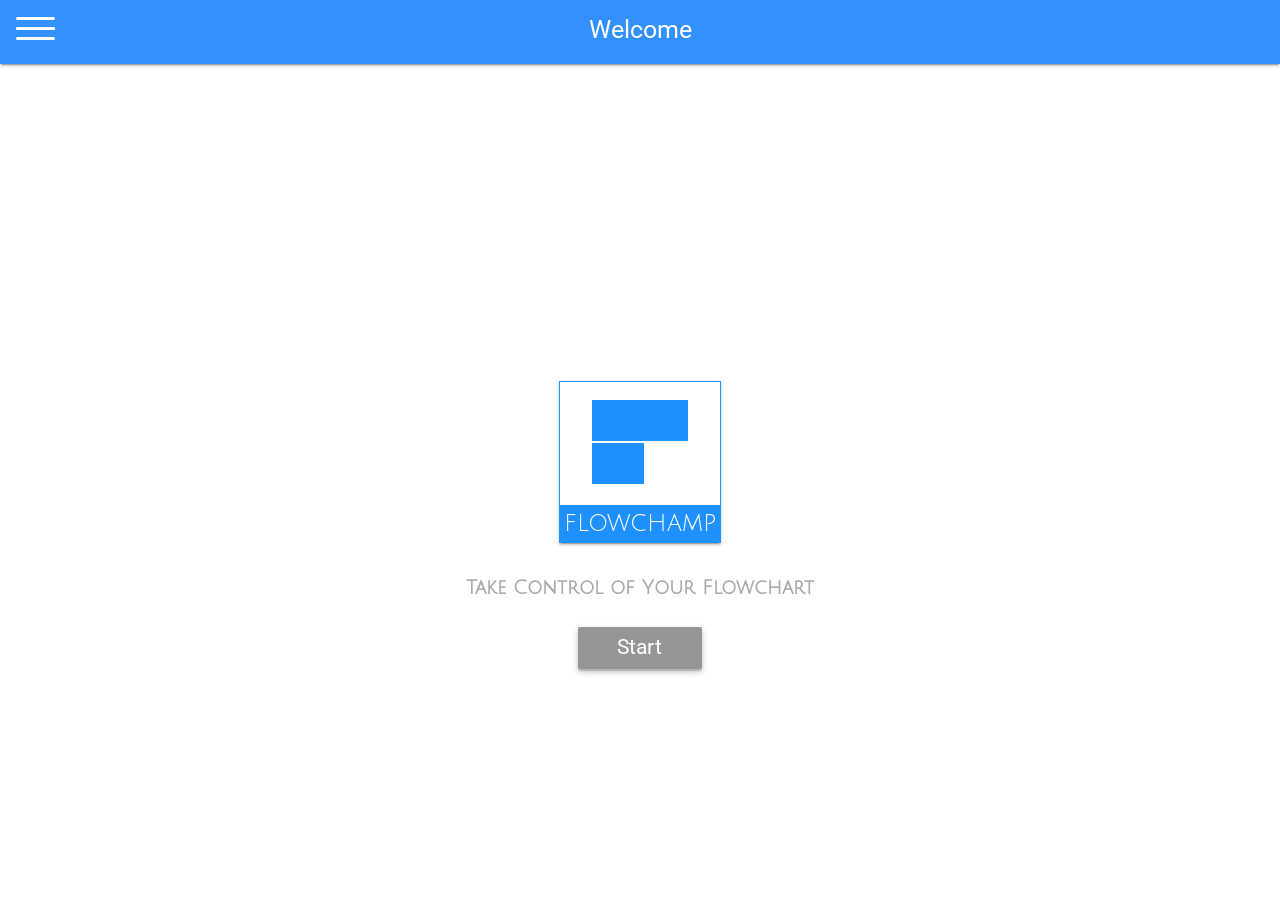
==== commit 11482d22: "Update master to reflect dev" ====
--- a/index.html
+++ b/index.html
@@ -8,8 +8,11 @@
         <link href="https://fonts.googleapis.com/icon?family=Material+Icons" rel="stylesheet">
         <link rel="stylesheet" href="css/materialize.css">
         <link rel="stylesheet" href="css/animations.css">
-        <link rel="icon" href="/img/icon48.png?v=1.1"> 
+        <link rel="icon" href="/img/icon48.png?v=1.1">
         <script src="js/plugins/jquery.js"></script>
+        <script src="js/plugins/jquery-ui.js"></script>
+        <script src="js/plugins/jquery-touch.js" ></script>
+        <script src="js/plugins/materialize.js" ></script>
         <meta name="viewport" content="width=device-width, initial-scale=0.8 user-scalable=no">
         <meta name="apple-mobile-web-app-capable" content="yes">
     </head>
@@ -23,6 +26,7 @@
                 <div class="bottom-text">flowchamp</div>
             </div>
             <h3>Take Control of Your Flowchart</h3>
+            <div class="button" onclick="openMenu()">Start</div>
         </div>
         <div class="menu-nav-buttons">
             <div id="menu-button">
@@ -38,6 +42,15 @@
                 <p class="header-title">Welcome</p>
                 <div class="loading">
                     <div class="indeterminate"></div>
+                </div>
+                <div class="header-button chart-menu-open-button hidden"
+                id="chart-menu-open-button" onclick="toggleChartMenu()">
+                    <i class="material-icons">more_vert</i>
+                </div>
+                <div class="chart-menu hidden">
+                    <div class="chart-menu-button" onclick="deleteActiveChart()">
+                        Delete Chart <i class="material-icons">delete</i>
+                    </div>
                 </div>
             </div>
             <div class="edit-container">
@@ -77,11 +90,11 @@
             <div class="flag-choice" id="mark-complete" onclick="addBlockFlag(this.id)">
                 <i class="material-icons">check</i>
                 <p>Complete</p>
-            </div>   
+            </div>
             <div class="flag-choice" id="mark-next-quarter" onclick="addBlockFlag(this.id)">
                 <i class="material-icons">call_made</i>
                 <p>Next quarter</p>
-            </div>   
+            </div>
             <div class="flag-choice" id="mark-in-progress" onclick="addBlockFlag(this.id)">
                 <i class="material-icons" >schedule</i>
                 <p>In Progress</p>
@@ -107,44 +120,44 @@
                     <div class="bottom-text">flowchamp</div>
                 </div>
             </div>
-            <h3 class="menu-option slide-right" id="pp-connector-link" onclick="openUrlInNewTab('https://chrome.google.com/webstore/detail/flowchamp-connector-tool/ieaomdjhdichopdhgbdnlggooafonahh')">PolyPlanner Connector 
+            <h3 class="menu-option slide-right" id="pp-connector-link" onclick="openUrlInNewTab('https://chrome.google.com/webstore/detail/flowchamp-connector-tool/ieaomdjhdichopdhgbdnlggooafonahh')">PolyPlanner Connector
                 <i class="material-icons">open_in_new</i>
             </h3>
-            <h3 class="menu-option slide-right" id="chart-year-browser" onclick="changeWindow(this.id)">Choose Flowchart  
+            <h3 class="menu-option slide-right" id="user-chart-browser" onclick="changeWindow(this.id)">Your Charts
                 <i class="material-icons">keyboard_arrow_right</i>
             </h3>
-            <h3 class="menu-option slide-right" id="utilities-browser" onclick="changeWindow(this.id)">Supplements 
+            <!--
+            <h3 class="menu-option slide-right" id="utilities-browser" onclick="changeWindow(this.id)">Supplements
                 <i class="material-icons">keyboard_arrow_right</i>
             </h3>
-            <h3 class="menu-option slide-right" id="chart-builder" onclick="setupBuilder()">Chart Builder 
+            -->
+            <h3 class="menu-option slide-right" id="chart-builder" onclick="setupBuilder()">Chart Builder
                 <i class="material-icons">keyboard_arrow_right</i>
             </h3>
-            <h3 class="menu-option slide-right" id="settings-button" onclick="changeWindow(this.id)">Settings 
+            <h3 class="menu-option slide-right" id="settings-button" onclick="changeWindow(this.id)">Settings
                 <i class="material-icons">keyboard_arrow_right</i>
             </h3>
-            <h3 class="menu-option slide-right" id="login-button" onclick="changeWindow(this.id)">Log In 
+            <h3 class="menu-option slide-right" id="login-button" onclick="changeWindow(this.id)">Log In
                 <i class="material-icons">keyboard_arrow_right</i>
             </h3>
-            <h3 class="menu-option slide-right hidden" id="logout-button" onclick="location.reload()">Log Out 
+            <h3 class="menu-option slide-right hidden" id="logout-button" onclick="logout()">Log Out
                 <i class="material-icons">keyboard_arrow_right</i>
             </h3>
         </div>
-        
+
         <div class="external-site-modal">
             <div class="external-site-nav">
                 <p onclick="closeSiteNav()">&times;</p>
             </div>
             <div class="site-container"></div>
         </div>
-        <script src="js/plugins/jquery-ui.js"></script>
-        <script src="js/plugins/jquery-touch.js" async></script>
-        <script src="js/plugins/materialize.js" async></script>
         <script src="js/index.js"></script>
         <script src="js/components.js"></script>
         <script src="js/chart.js"></script>
         <script src="js/settings.js"></script>
         <script src="js/menu.js"></script>
         <script src="js/chart_builder.js"></script>
+        <script src="js/api_requests.js"></script>
         <script>
           (function(i,s,o,g,r,a,m){i['GoogleAnalyticsObject']=r;i[r]=i[r]||function(){
           (i[r].q=i[r].q||[]).push(arguments)},i[r].l=1*new Date();a=s.createElement(o),
--- a/css/index.css
+++ b/css/index.css
@@ -24,7 +24,8 @@
   right: 0;
   text-align: center;
   display: flex;
-  flex-direction: column; }
+  flex-direction: column;
+  justify-content: center; }
   .welcome-container .logo {
     animation: welcome-fade 2s; }
   .welcome-container h3 {
@@ -34,7 +35,24 @@
   .welcome-container.fade-white .logo, .welcome-container.fade-white h3, .welcome-container.fade-white h4 {
     opacity: 0;
     transition: all .15s ease-in-out; }
-
+  .welcome-container .button {
+    font-size: 1.3em;
+    height: 2em;
+    line-height: 2em;
+    width: 6em;
+    margin: 0.5em auto;
+    border-radius: 2px;
+    background: #969696;
+    color: white;
+    box-shadow: 0 2px 1px rgba(0, 0, 0, 0.16), 0 3px 6px rgba(0, 0, 0, 0.23);
+    cursor: pointer;
+    animation: delayed-fade 3s; }
+
+@keyframes delayed-fade {
+  0% {
+    opacity: 0; }
+  80% {
+    opacity: 0; } }
 .logo {
   position: relative;
   height: 10em;
@@ -83,8 +101,45 @@
   right: 0;
   background-color: #3290ff;
   box-shadow: 0 2px 2px 0 rgba(0, 0, 0, 0.14), 0 1px 5px 0 rgba(0, 0, 0, 0.12), 0 3px 1px -2px rgba(0, 0, 0, 0.2); }
+  .header .header-button {
+    text-align: center;
+    font-size: 3em;
+    height: 100%;
+    width: 1.5em;
+    line-height: 1em;
+    cursor: pointer; }
   .header .header-contents {
     height: 3em; }
+    .header .header-contents .chart-menu-open-button {
+      z-index: 2;
+      position: absolute;
+      right: 0;
+      color: white; }
+    .header .header-contents .chart-menu {
+      z-index: 1;
+      position: absolute;
+      top: 0.2em;
+      right: 0.2em;
+      width: 100%;
+      max-width: 15em;
+      padding-top: 3em;
+      background: white;
+      display: flex;
+      flex-direction: column;
+      justify-content: flex-end;
+      border-radius: 2px;
+      box-shadow: 0 2px 2px 0 rgba(0, 0, 0, 0.14), 0 1px 5px 0 rgba(0, 0, 0, 0.12), 0 3px 1px -2px rgba(0, 0, 0, 0.2);
+      animation: chart-menu-open 0.15s;
+      transform-origin: top center; }
+    .header .header-contents .chart-menu-button {
+      font-size: 1.3em;
+      height: 2em;
+      line-height: 2em;
+      cursor: pointer; }
+      .header .header-contents .chart-menu-button:hover {
+        background: rgba(0, 0, 0, 0.07); }
+    .header .header-contents .active-button {
+      color: dodgerblue; }
   .header .edit-container {
     position: absolute;
     top: 0;
@@ -167,6 +222,7 @@
     color: rgba(0, 0, 0, 0.2);
     pointer-events: none; }
   .header .tabs {
+    z-index: 0;
     overflow-x: auto; }
 
 .course-selector-modal {
@@ -587,18 +643,18 @@
     margin-top: 1em;
     color: red;
     margin-bottom: -0.5em; }
-  .menu-modal #login-form.menu-form {
+  .menu-modal #login-form.menu-form, .menu-modal #chart-name-form {
     width: 80%;
     margin-left: 1.6em; }
-    .menu-modal #login-form.menu-form input {
+    .menu-modal #login-form.menu-form input, .menu-modal #chart-name-form input {
       margin: 0; }
-    .menu-modal #login-form.menu-form input[type=submit], .menu-modal #login-form.menu-form button {
+    .menu-modal #login-form.menu-form input[type=submit], .menu-modal #login-form.menu-form button, .menu-modal #chart-name-form input[type=submit], .menu-modal #chart-name-form button {
       appearance: none;
       -webkit-appearance: none;
       font-size: 1.3em;
       height: 2em;
       width: 6em;
-      margin: 1em 0 0 0;
+      margin: 1em 0 0.5em 0;
       border: none;
       border-radius: 2px;
       background: #3296e6;
@@ -606,12 +662,12 @@
       box-shadow: 0 2px 1px rgba(0, 0, 0, 0.16), 0 3px 6px rgba(0, 0, 0, 0.23);
       outline: none;
       cursor: pointer; }
-    .menu-modal #login-form.menu-form input[type=submit]:active, .menu-modal #login-form.menu-form button:active {
+    .menu-modal #login-form.menu-form input[type=submit]:active, .menu-modal #login-form.menu-form button:active, .menu-modal #chart-name-form input[type=submit]:active, .menu-modal #chart-name-form button:active {
       background: #288cdc; }
   .menu-modal #submit-progress {
     top: auto !important;
     width: 7.8em;
-    margin-top: -.2em;
+    margin-top: -0.8em;
     border-radius: 1px;
     border-top-left-radius: 0;
     border-top-right-radius: 0;
@@ -801,6 +857,11 @@
 @keyframes scale-big {
   0% {
     transform: scale(0.6); } }
+@keyframes chart-menu-open {
+  0% {
+    transform: translateX(10%);
+    width: 3em;
+    opacity: 0; } }
 .moving-up {
   animation: movingUp .35s; }
 
@@ -814,7 +875,7 @@
   animation: movingRight .35s; }
 
 .slide-out-left {
-  animation: slide-out-left .35s; }
+  animation: slide-out-left .35s !important; }
 
 .slide-in-left {
   animation: slide-in-left .35s !important; }
--- a/css/animations.css
+++ b/css/animations.css
@@ -256,8 +256,11 @@
     width: 90%;
     left: 0;
     right: 0;
-    top: 8em;
+    top: 0;
+    bottom: 0;
     max-width: 30em;
+    max-height: 25em;
+    overflow: hidden;
     margin: auto;
     padding: .5em;
     border-radius: 4px;
@@ -265,6 +268,29 @@
     box-shadow: 0 3px 6px rgba(0,0,0,0.16);
     padding-bottom: 0;
     animation: movingUp .15s;
+    transition: all 0.15s ease-in-out;
+}
+
+.desktop .popup-message {
+    bottom: auto;
+    top: 8em;
+}
+
+.popup-description-container {
+    height: 10em;
+    overflow: auto;
+    box-shadow: inset 0 -10px 10px -10px white;
+    -webkit-overflow-scrolling: touch;
+}
+
+.popup-button-container {
+    position: absolute;
+    bottom: 0;
+    left: 0;
+    right: 0;
+    background: white;
+    box-shadow: 0 -5px 5px -5px white;
+    -webkit-overflow-scrolling: touch;
 }
 
 .popup-message h2 {
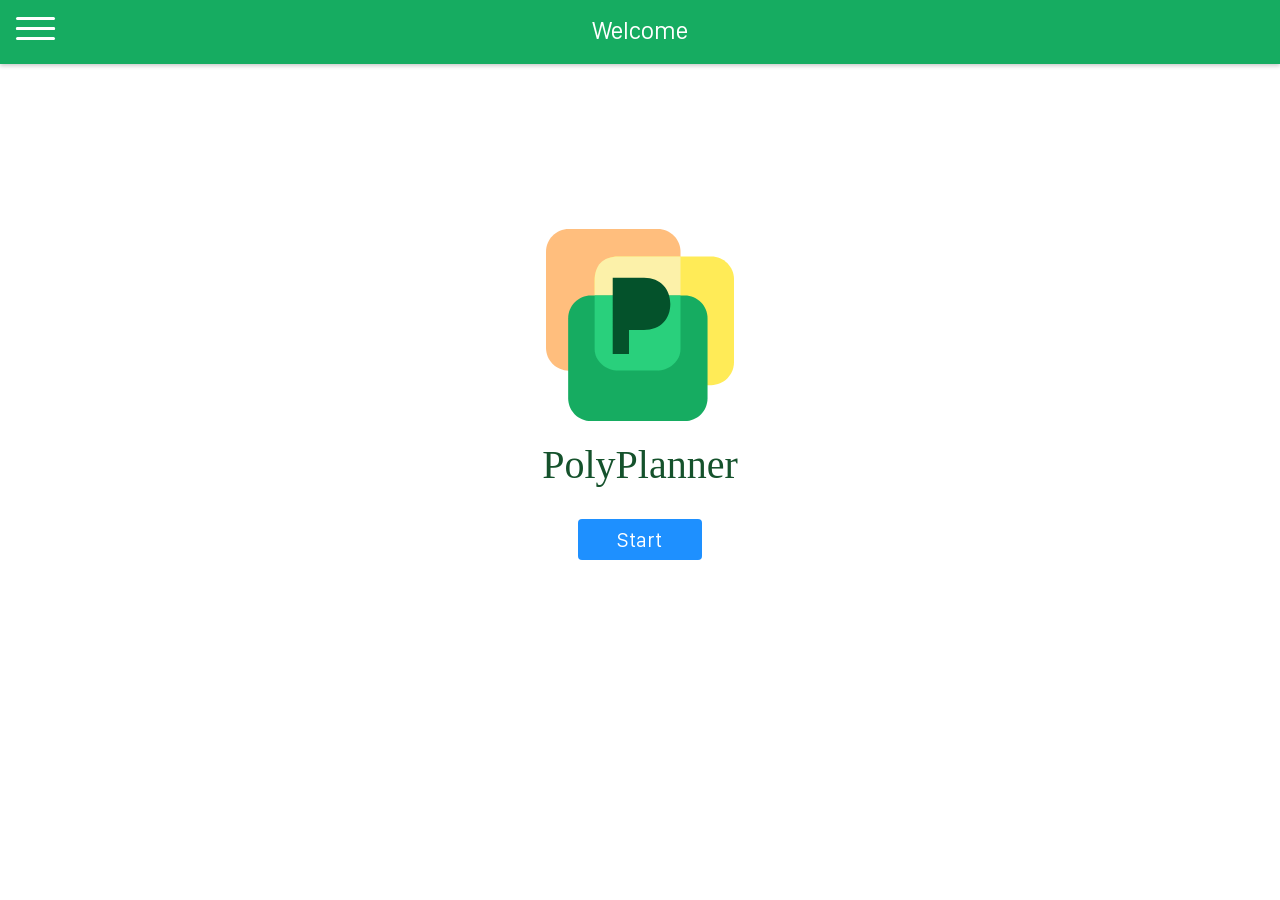
==== commit 166c20fa: "Push Orio Green to Production I've been holding off on doing this for a while now due to the instabi" ====
--- a/index.html
+++ b/index.html
@@ -1,32 +1,25 @@
 <!DOCTYPE html>
 <html>
     <head>
-        <title>FlowChamp</title>
-        <link rel="stylesheet" href="css/index.css">
-        <link href="https://fonts.googleapis.com/css?family=Roboto" rel="stylesheet">
+        <title>PolyPlanner</title>
+        <link rel="stylesheet" href="main.css">
         <link href="https://fonts.googleapis.com/css?family=Julius+Sans+One" rel="stylesheet">
         <link href="https://fonts.googleapis.com/icon?family=Material+Icons" rel="stylesheet">
-        <link rel="stylesheet" href="css/materialize.css">
         <link rel="stylesheet" href="css/animations.css">
-        <link rel="icon" href="/img/icon48.png?v=1.1">
+        <link rel="icon" href="/PolyPlanner/img/logo_2.png">
         <script src="js/plugins/jquery.js"></script>
         <script src="js/plugins/jquery-ui.js"></script>
         <script src="js/plugins/jquery-touch.js" ></script>
         <script src="js/plugins/materialize.js" ></script>
         <meta name="viewport" content="width=device-width, initial-scale=0.8 user-scalable=no">
-        <meta name="apple-mobile-web-app-capable" content="yes">
     </head>
     <body onload="loadTasks()">
         <div class="welcome-container">
-            <div class="logo">
-                <div class="logo-letter">
-                    <div id="top-f"></div>
-                    <div id="bottom-f"></div>
-                </div>
-                <div class="bottom-text">flowchamp</div>
+            <div class="logo-container">
+                <img class="logo" src="img/logo.svg">
             </div>
-            <h3>Take Control of Your Flowchart</h3>
-            <div class="button" onclick="openMenu()">Start</div>
+            <h3>PolyPlanner</h3>
+            <div class="button" id="get-started-button" onclick="Menu.open()">Start</div>
         </div>
         <div class="menu-nav-buttons">
             <div id="menu-button">
@@ -35,7 +28,7 @@
                 <span></span>
                 <span></span>
             </div>
-            <img class="back-button" src="img/arrow.svg" onclick="popStack()">
+	    <i class="material-icons back-button" onclick="Menu.back()">arrow_back</i>
         </div>
         <div class="header">
             <div class=header-contents>
@@ -43,108 +36,55 @@
                 <div class="loading">
                     <div class="indeterminate"></div>
                 </div>
-                <div class="header-button chart-menu-open-button hidden"
-                id="chart-menu-open-button" onclick="toggleChartMenu()">
-                    <i class="material-icons">more_vert</i>
-                </div>
-                <div class="chart-menu hidden">
-                    <div class="chart-menu-button" onclick="deleteActiveChart()">
-                        Delete Chart <i class="material-icons">delete</i>
-                    </div>
-                </div>
             </div>
             <div class="edit-container">
                 <div class="left-container">
-                    <div class="header-button" id="close-edit-container-button" onclick="closeEditMode()">&times;</div>
                     <div id="selected-count-container">1 selected</div>
                 </div>
                 <div class="edit-action-container">
-                    <div class="header-button" onclick="toggleFlagPalette()">
-                        <i class="material-icons">flag</i>
+                    <div class="header-button edit-action-button" onclick="toggleColorPalette()">
+                        <i class="material-icons edit-action-button">color_lens</i>
                     </div>
-                    <div class="header-button" onclick="toggleColorPalette()">
-                        <i class="material-icons">color_lens</i>
-                    </div>
-                    <div class="header-button" onclick="deleteSelectedBlocks()">
+                    <div class="header-button edit-action-button" onclick="Chart.deleteCourses()">
                         <i class="material-icons">delete</i>
                     </div>
                 </div>
             </div>
             <ul class="tabs">
-                <li class="tab" id="1-tab" value="1" onclick="changeTab(this.id)"><a href="#year1">Freshman</a></li>
-                <li class="tab" id="2-tab" value="2" onclick="changeTab(this.id)"><a href="#year2">Sophomore</a></li>
-                <li class="tab" id="3-tab" value="3" onclick="changeTab(this.id)"><a href="#year3">Junior</a></li>
-                <li class="tab" id="4-tab" value="4" onclick="changeTab(this.id)"><a href="#year4">Senior</a></li>
-                <li class="tab hidden" id="5-tab" value="5" onclick="changeTab(this.id)"><a href="#year5">SuperSenior</a></li>
+                <li class="tab" id="1-tab" value="1" onclick="Chart.tab(this.id)"><a href="#year1">Freshman</a></li>
+                <li class="tab" id="2-tab" value="2" onclick="Chart.tab(this.id)"><a href="#year2">Sophomore</a></li>
+                <li class="tab" id="3-tab" value="3" onclick="Chart.tab(this.id)"><a href="#year3">Junior</a></li>
+                <li class="tab" id="4-tab" value="4" onclick="Chart.tab(this.id)"><a href="#year4">Senior</a></li>
+                <li class="tab hidden" id="5-tab" value="5" onclick="Chart.tab(this.id)"><a href="#year5">SuperSenior</a></li>
             </ul>
         </div>
         <div class="color-palette hidden">
-            <div class="color-choice concentration" id="concentration" onclick="changeSelectedBlockColor(this)"></div>
-            <div class="color-choice minor" id="minor" onclick="changeSelectedBlockColor(this)"></div>
-            <div class="color-choice free-class" id="free-class" onclick="changeSelectedBlockColor(this)"></div>
-            <div class="color-choice general-ed" id="general-ed" onclick="changeSelectedBlockColor(this)"></div>
-            <div class="color-choice major" id="major" onclick="changeSelectedBlockColor(this)"></div>
-            <div class="color-choice support" id="support" onclick="changeSelectedBlockColor(this)"></div>
-        </div>
-        <div class="flag-palette hidden">
-            <div class="flag-choice" id="mark-complete" onclick="addBlockFlag(this.id)">
-                <i class="material-icons">check</i>
-                <p>Complete</p>
-            </div>
-            <div class="flag-choice" id="mark-next-quarter" onclick="addBlockFlag(this.id)">
-                <i class="material-icons">call_made</i>
-                <p>Next quarter</p>
-            </div>
-            <div class="flag-choice" id="mark-in-progress" onclick="addBlockFlag(this.id)">
-                <i class="material-icons" >schedule</i>
-                <p>In Progress</p>
-            </div>
-            <div class="flag-choice" id="mark-retake" onclick="addBlockFlag(this.id)">
-                <i class="material-icons">settings_backup_restore</i>
-                <p>Retake</p>
-            </div>
+            <div class="color-choice concentration" id="concentration" onclick="ChartEditor.changeBlockColor(this)">
+                Concentration</div>
+            <div class="color-choice minor" id="minor" onclick="ChartEditor.changeBlockColor(this)">
+                Minor</div>
+            <div class="color-choice free-class" id="free-class" onclick="ChartEditor.changeBlockColor(this)">
+                Free</div>
+            <div class="color-choice general-ed" id="general-ed" onclick="ChartEditor.changeBlockColor(this)">
+                GE</div>
+            <div class="color-choice major" id="major" onclick="ChartEditor.changeBlockColor(this)">
+                Major</div>
+            <div class="color-choice support" id="support" onclick="ChartEditor.changeBlockColor(this)">
+                Support</div>
         </div>
         <div class="base">
             <div class="year-holder">
                 <!-- Flowchart populates here -->
             </div>
+            <div class="floating-plus-button"
+             id="edit-chart-button" style="display: none" onclick="ChartEditor.toggleEditMode()">
+                <i class="material-icons edit-icon">edit</i>
+                <i class="material-icons check-icon hidden">check</i>
+            </div>
         </div>
-        <div class="disabled" onclick="closeMenu()"></div>
-        <div class="menu-modal">
-            <div class="menu-logo-container slide-right">
-                <div class="logo menu-logo">
-                    <div class="logo-letter">
-                        <div id="top-f"></div>
-                        <div id="bottom-f"></div>
-                    </div>
-                    <div class="bottom-text">flowchamp</div>
-                </div>
-            </div>
-            <h3 class="menu-option slide-right" id="pp-connector-link" onclick="openUrlInNewTab('https://chrome.google.com/webstore/detail/flowchamp-connector-tool/ieaomdjhdichopdhgbdnlggooafonahh')">PolyPlanner Connector
-                <i class="material-icons">open_in_new</i>
-            </h3>
-            <h3 class="menu-option slide-right" id="user-chart-browser" onclick="changeWindow(this.id)">Your Charts
-                <i class="material-icons">keyboard_arrow_right</i>
-            </h3>
-            <!--
-            <h3 class="menu-option slide-right" id="utilities-browser" onclick="changeWindow(this.id)">Supplements
-                <i class="material-icons">keyboard_arrow_right</i>
-            </h3>
-            -->
-            <h3 class="menu-option slide-right" id="chart-builder" onclick="setupBuilder()">Chart Builder
-                <i class="material-icons">keyboard_arrow_right</i>
-            </h3>
-            <h3 class="menu-option slide-right" id="settings-button" onclick="changeWindow(this.id)">Settings
-                <i class="material-icons">keyboard_arrow_right</i>
-            </h3>
-            <h3 class="menu-option slide-right" id="login-button" onclick="changeWindow(this.id)">Log In
-                <i class="material-icons">keyboard_arrow_right</i>
-            </h3>
-            <h3 class="menu-option slide-right hidden" id="logout-button" onclick="logout()">Log Out
-                <i class="material-icons">keyboard_arrow_right</i>
-            </h3>
-        </div>
-
+        <div class="disabled" id="disabled" onclick="Menu.close()"></div>
+        <div class="popup-disabled" onclick="Popup.remove()"></div>
+        <div class="menu-modal"></div>
         <div class="external-site-modal">
             <div class="external-site-nav">
                 <p onclick="closeSiteNav()">&times;</p>
@@ -152,8 +92,11 @@
             <div class="site-container"></div>
         </div>
         <script src="js/index.js"></script>
+        <script src="js/user.js"></script>
         <script src="js/components.js"></script>
-        <script src="js/chart.js"></script>
+        <script src="js/view.js"></script>
+        <script src="js/chart_manager.js"></script>
+        <script src="js/chart_editor.js"></script>
         <script src="js/settings.js"></script>
         <script src="js/menu.js"></script>
         <script src="js/chart_builder.js"></script>
--- a/main.css
+++ b/main.css
@@ -0,0 +1,1700 @@
+/* Utils Stylesheets */
+/* Block Hex Values */
+.hidden {
+  display: none !important; }
+
+.major {
+  background: #FFFF99; }
+  .major .block-units {
+    background: #FFFF99; }
+
+.free-class {
+  background: lightskyblue; }
+
+.support {
+  background: #fDDAB6; }
+  .support .block-units {
+    background: #fDDAB6; }
+
+.general-ed {
+  background: #AAFCA3; }
+
+.minor {
+  background: #EEAEEE; }
+
+.concentration {
+  background: #EA80FC; }
+
+.blank {
+  background: #f1f1f1; }
+
+.popup-disabled, .disabled {
+  z-index: 30;
+  position: fixed;
+  top: 0;
+  bottom: 0;
+  left: 0;
+  right: 0;
+  background: rgba(0, 0, 0, 0.3);
+  cursor: pointer;
+  touch-action: manipulation;
+  animation: fadein .15s; }
+
+.disabled {
+  z-index: 21;
+  display: none; }
+
+/* ANIMATION CLASSES */
+.moving-up {
+  animation: movingUp .35s; }
+
+.moving-down {
+  animation: movingDown .35s; }
+
+.moving-left {
+  animation: movingLeft .35s; }
+
+.moving-right {
+  animation: movingRight .35s; }
+
+.slide-up {
+  animation: show-block 0.35s; }
+
+.slide-out-left {
+  animation: slide-out-left .35s !important; }
+
+.slide-in-left {
+  animation: slide-in-left .35s !important; }
+
+.slide-in-right {
+  animation: slide-in-right .35s; }
+
+.slide-right {
+  animation: slide-right .35s; }
+
+.hide-block {
+  transform: translateY(-50%);
+  opacity: 0;
+  transition: all 0.15s cubic-bezier(0.4, 0, 0.2, 1); }
+
+.desktop .hide-block {
+  transform: translateX(-50%);
+  opacity: 0;
+  transition: all 0.15s cubic-bezier(0.4, 0, 0.2, 1); }
+
+.show-block {
+  animation: show-block .55s; }
+
+.desktop .show-block {
+  animation: show-block-desktop .55s; }
+
+@keyframes delayed-fade {
+  0% {
+    opacity: 0; }
+  80% {
+    opacity: 0; } }
+@keyframes spin {
+  0% {
+    transform: rotate(-90deg);
+    opacity: 0; } }
+@keyframes show-block {
+  0% {
+    opacity: 0;
+    transform: translateY(25%); } }
+@keyframes show-block-desktop {
+  0% {
+    opacity: 0;
+    transform: translateX(25%); } }
+@keyframes fade-up {
+  0% {
+    transform: translateY(50%); } }
+@keyframes movingUp {
+  0% {
+    transform: translateY(100px); } }
+@keyframes movingDown {
+  0% {
+    transform: translateY(-50px) rotate(2deg); } }
+@keyframes movingLeft {
+  0% {
+    transform: translateX(50px); } }
+@keyframes movingRight {
+  0% {
+    transform: translateX(-50px); } }
+@keyframes slide-out-left {
+  100% {
+    transform: translateX(-15%); } }
+@keyframes slide-in-left {
+  0% {
+    opacity: 0;
+    transform: translateX(-15%); } }
+@keyframes slide-out-right {
+  100% {
+    opacity: 0;
+    transform: translateX(-15%); } }
+@keyframes slide-in-right {
+  0% {
+    opacity: 0;
+    transform: translateX(15%); } }
+@keyframes slide-right {
+  0% {
+    opacity: 0;
+    transform: translateX(-50%);
+    -webkit-transform: translateX(-50%); } }
+@keyframes slide-up {
+  0% {
+    opacity: 0;
+    transform: translateY(50%); } }
+@keyframes slide-down {
+  0% {
+    opacity: 0;
+    transform: translateY(-50%); } }
+@keyframes scale-big {
+  0% {
+    transform: scale(0.6); } }
+@keyframes chart-menu-open {
+  0% {
+    transform: translateX(10%);
+    width: 3em;
+    opacity: 0; } }
+@keyframes fadein {
+  0% {
+    opacity: 0; } }
+/* Base Stylesheets */
+@font-face {
+  font-family: 'San Francisco Display';
+  src: url("fonts/SanFranciscoDisplay-Bold.eot");
+  src: url("fonts/SanFranciscoDisplay-Bold.eot?#iefix") format("embedded-opentype"), url("fonts/SanFranciscoDisplay-Bold.woff") format("woff"), url("fonts/SanFranciscoDisplay-Bold.ttf") format("truetype");
+  font-weight: bold;
+  font-style: normal; }
+@font-face {
+  font-family: 'San Francisco Display';
+  src: url("fonts/SanFranciscoDisplay-Regular.eot");
+  src: url("fonts/SanFranciscoDisplay-Regular.eot?#iefix") format("embedded-opentype"), url("fonts/SanFranciscoDisplay-Regular.woff") format("woff"), url("fonts/SanFranciscoDisplay-Regular.ttf") format("truetype");
+  font-weight: 400;
+  font-style: normal; }
+ul {
+  padding: 0; }
+
+h3, h4, h5, h6 {
+  font-weight: 400; }
+
+/* Components Stylesheets */
+.add-block-button {
+  height: 1.5em;
+  width: 100%;
+  line-height: 1.5em;
+  box-shadow: 0 2px 4px rgba(0, 0, 0, 0.2);
+  max-width: 5em;
+  font-size: 2em;
+  margin: 0.5em auto;
+  color: #949494;
+  cursor: pointer;
+  visibility: hidden; }
+  .add-block-button:hover {
+    background: rgba(0, 0, 0, 0.05); }
+
+.subheader {
+  margin: 0;
+  text-transform: uppercase;
+  padding: 1em 0 0.5em 1.6em;
+  border-bottom: 1px solid rgba(0, 0, 0, 0.12);
+  font-size: 1.5em;
+  letter-spacing: 1px;
+  color: #646464; }
+
+.floating-plus-button {
+  position: fixed;
+  bottom: 2em;
+  right: 2em;
+  height: 4em;
+  width: 4em;
+  background: #16AC61;
+  color: white;
+  line-height: 4.6em;
+  text-align: center;
+  border-radius: 50%;
+  box-shadow: 0px 2px 5px #666;
+  cursor: pointer !important;
+  transition: all 0.15s ease-in-out; }
+  .floating-plus-button:hover {
+    filter: brightness(120%); }
+  .floating-plus-button .edit-icon, .floating-plus-button .check-icon {
+    animation: spin 0.15s; }
+
+.course-info, .course-specify-button {
+  position: absolute;
+  display: none;
+  background: rgba(0, 0, 0, 0.25);
+  padding: 0.1em 0.4em 0 0.4em;
+  margin: auto;
+  right: 0.5em;
+  bottom: 0.5em;
+  border-radius: 4px;
+  color: white;
+  cursor: pointer;
+  transition: all .15s ease-in-out;
+  touch-action: manipulation; }
+  .course-info:hover, .course-specify-button:hover {
+    background: rgba(0, 0, 0, 0.4);
+    box-shadow: 0 2px 4px rgba(0, 0, 0, 0.2); }
+
+.edit-block-button {
+  z-index: 1;
+  position: absolute;
+  visibility: hidden;
+  cursor: pointer;
+  height: 24px;
+  width: 24px;
+  margin: 0.2em;
+  border: 2px solid transparent;
+  background: rgba(150, 150, 150, 0.7);
+  border-radius: 50%;
+  color: white; }
+
+/* Menu Modal */
+.menu-nav-buttons {
+  position: fixed;
+  display: flex;
+  z-index: 30;
+  height: 3em;
+  width: 8em; }
+  .menu-nav-buttons .back-button {
+    cursor: pointer;
+    display: none;
+    font-size: 2.5em;
+    touch-action: manipulation;
+    animation: slide-in-right .15s; }
+
+.action-button {
+  height: 2.5em;
+  width: 10em;
+  background: #16AC61;
+  border-radius: 4px;
+  margin: 1em;
+  text-align: center;
+  cursor: pointer;
+  color: white;
+  line-height: 2.5em;
+  box-shadow: 0 2px 4px rgba(0, 0, 0, 0.2);
+  transition: all 0.15s ease-in-out; }
+  .action-button:hover {
+    filter: brightness(120%); }
+
+.menu-option, .modal-sub-header, .menu-sub-header {
+  position: relative;
+  text-align: left;
+  margin: 0;
+  padding: 1em;
+  border-bottom: 1px solid rgba(0, 0, 0, 0.12);
+  box-sizing: border-box;
+  transition: all .15s ease-in-out;
+  cursor: pointer;
+  touch-action: manipulation; }
+
+.menu-option {
+  display: flex;
+  justify-content: space-between; }
+  .menu-option:active {
+    background: #f0f0f0; }
+
+.desktop .menu-option:hover, .desktop .ui-autocomplete li:hover {
+  background: whitesmoke; }
+.desktop .menu-option:active, .desktop .ui-autocomplete li:active {
+  background: #f0f0f0; }
+
+.chart-select-component {
+  position: relative;
+  min-height: 8em;
+  display: flex;
+  flex-direction: column;
+  justify-content: center;
+  border-bottom: 1px solid rgba(0, 0, 0, 0.12);
+  cursor: pointer;
+  border-left: 0.5em solid #16AC61;
+  transition: all 0.15s ease-in-out; }
+  .chart-select-component .delete-chart-button {
+    line-height: 3.5em; }
+  .chart-select-component .chart-select-button {
+    display: flex;
+    flex-direction: column;
+    flex: 1;
+    padding-top: 20px; }
+  .chart-select-component.inactive {
+    min-height: 5em;
+    border-left: 0.5em solid white; }
+    .chart-select-component.inactive .curriculum-sheet-button {
+      display: none; }
+    .chart-select-component.inactive .delete-chart-button {
+      line-height: 2.2em; }
+  .chart-select-component:hover {
+    background: rgba(0, 0, 0, 0.02); }
+  .chart-select-component h3 {
+    margin: 0 0 0 1.7em; }
+  .chart-select-component .chart-name {
+    font-size: 1.125em;
+    font-weight: bold; }
+  .chart-select-component .chart-major {
+    color: #646464;
+    margin-top: 2px;
+    margin-left: 1.9em;
+    font-size: 1em;
+    font-weight: regular; }
+
+.button {
+  background: dodgerblue;
+  color: white;
+  height: 2.5em;
+  line-height: 2.5em;
+  text-align: center;
+  font-size: 0.875em;
+  font-weight: regular;
+  border-radius: 4px;
+  cursor: pointer;
+  transition: all 0.15s ease-in-out; }
+  .button:hover {
+    box-shadow: 0px 3px 0px #0255a7;
+    transform: translateY(-3px); }
+  .button:active {
+    box-shadow: none;
+    transform: translateY(0px); }
+
+h3.curriculum-sheet-button {
+  position: absolute;
+  bottom: 20px;
+  width: 10em;
+  margin: 0.5em 0 0 2.2em; }
+
+.flowchart-section {
+  flex: 1;
+  overflow: auto; }
+
+.add-chart-button {
+  min-height: 2.5em;
+  line-height: 2.3em;
+  text-align: center;
+  font-size: 2em;
+  color: #868686;
+  cursor: pointer;
+  transition: all 0.15s ease; }
+  .add-chart-button:hover {
+    background: rgba(0, 0, 0, 0.04);
+    color: #16AC61; }
+
+.delete-chart-button {
+  position: absolute;
+  right: 0;
+  top: 0;
+  bottom: 0;
+  width: 1.1em;
+  font-size: 2em;
+  text-align: center;
+  transition: all 0.15s ease-in-out; }
+  .delete-chart-button:hover {
+    background: rgba(0, 0, 0, 0.06);
+    color: red; }
+
+.menu-form, #chart-name-form {
+  width: 80%;
+  margin-left: 1.6em; }
+  .menu-form input, #chart-name-form input {
+    margin: 0 !important; }
+  .menu-form input[type=submit], .menu-form button, #chart-name-form input[type=submit], #chart-name-form button {
+    appearance: none;
+    -webkit-appearance: none;
+    font-size: 1.3em;
+    height: 2em;
+    width: 6em;
+    margin: 1em 0 0.5em 0;
+    border: none;
+    border-radius: 2px;
+    background: #16AC61;
+    color: white;
+    box-shadow: 0 2px 1px rgba(0, 0, 0, 0.16), 0 3px 6px rgba(0, 0, 0, 0.23);
+    outline: none;
+    cursor: pointer; }
+  .menu-form input[type=submit]:active, .menu-form button:active, #chart-name-form input[type=submit]:active, #chart-name-form button:active {
+    filter: brightness(0.8); }
+
+.department-searchbar {
+  width: 90%;
+  margin: 0 auto; }
+
+.toggle {
+  position: absolute;
+  cursor: pointer;
+  margin: auto;
+  height: 1.8em;
+  width: 3.2em;
+  background-color: #ccc;
+  transition: .15s;
+  border-radius: 34px; }
+  .toggle:before {
+    position: absolute;
+    content: "";
+    height: 26px;
+    width: 26px;
+    left: 4px;
+    bottom: 4px;
+    background-color: white;
+    transition: .3s;
+    border-radius: 50%; }
+
+.switch {
+  position: absolute;
+  display: inline-block;
+  width: 60px;
+  height: 34px;
+  top: 0.75em;
+  right: 0.5em; }
+  .switch input {
+    position: absolute;
+    left: 15em;
+    display: none; }
+
+input:checked + .toggle {
+  background-color: #16AC61; }
+
+input:focus + .toggle {
+  box-shadow: 0 0 1px #036228; }
+
+input:checked + .toggle:before {
+  -webkit-transform: translateX(26px);
+  -ms-transform: translateX(26px);
+  transform: translateX(26px); }
+
+#submit-progress {
+  top: auto !important;
+  width: 7.8em;
+  margin-top: -0.8em;
+  border-radius: 1px;
+  border-top-left-radius: 0;
+  border-top-right-radius: 0;
+  animation: slide-up 0.35s; }
+
+.desktop .progress-bar, .desktop .external-site-modal {
+  top: 4em; }
+
+.welcome-container {
+  position: fixed;
+  z-index: 20;
+  background: white;
+  top: 0;
+  padding-top: 5em;
+  bottom: 20%;
+  left: 0;
+  right: 0;
+  text-align: center;
+  display: flex;
+  flex-direction: column;
+  justify-content: center; }
+  .welcome-container .logo-container {
+    height: 12em;
+    width: 12em; }
+  .welcome-container .logo {
+    height: 12em;
+    width: auto;
+    animation: welcome-fade 2s; }
+  .welcome-container h3 {
+    font-family: avenir;
+    font-weight: 400;
+    color: #15522c;
+    font-size: 2.5em;
+    margin: 0.5em;
+    animation: 2s ease 0s normal welcome-fade; }
+  .welcome-container.fade-white .logo {
+    filter: grayscale(100%) opacity(60%);
+    transition: all .15s ease-in-out; }
+  .welcome-container.fade-white h3, .welcome-container.fade-white h4, .welcome-container.fade-white .button {
+    opacity: 0;
+    transition: all .15s ease-in-out; }
+  .welcome-container #get-started-button {
+    font-size: 1.3em;
+    height: 2em;
+    line-height: 2em;
+    width: 6em;
+    margin: 0.5em auto;
+    animation: delayed-fade 3s; }
+
+/*.logo {
+    position: relative;
+    height: 10em;
+    width: 10em;
+    border: 1px solid $header-color;
+    margin: 1em auto;
+    font-family: 'julius sans one';
+    background: white;
+    box-shadow: $bottom-box-shadow;
+
+    .logo-letter {
+        position: relative;
+        height: 100%;
+        width: 100%;
+        display: flex;
+        flex-direction: column;
+
+        #top-f {
+            background: $header-color;
+            height: 3.1em;
+            width: 6em;
+            margin: .05em;
+            margin-left: 2em;
+            margin-top: 1.1em;
+        }
+
+        #bottom-f {
+            background: $header-color;
+            height: 2.6em;
+            width: 3.25em;
+            margin: .05em;
+            margin-left: 2em;
+        }
+    }
+
+    .bottom-text {
+        background: $header-color;
+        position: absolute;
+        bottom: 0;
+        height: 1.5em;
+        width: 100%;
+        font-size: 22px;
+        line-height: 1.5em;
+        text-align: center;
+        color: white;
+    }
+}*/
+.logo-container {
+  height: 8em;
+  width: 8em;
+  margin: 0 auto; }
+
+.logo {
+  height: 100%;
+  width: auto;
+  background: url("img/logo.svg") no-repeat center; }
+
+.year-holder {
+  display: flex;
+  flex-wrap: wrap;
+  animation: scale-big 1s; }
+
+.divider {
+  border-left: .1em solid lightgray; }
+
+.year {
+  position: relative;
+  width: 100%;
+  min-height: 50em;
+  display: flex;
+  flex-direction: column;
+  background: white; }
+  .year:first-child {
+    border-left: 0; }
+  .year .head {
+    display: none;
+    position: relative;
+    line-height: 0;
+    text-align: center; }
+    .year .head h2 {
+      margin: 0.5em auto; }
+
+.desktop .year-holder {
+  flex-wrap: nowrap;
+  margin: 0 auto; }
+.desktop .year {
+  padding-top: 1em;
+  min-width: 35em;
+  margin-left: 1.5em; }
+.desktop .head {
+  display: block !important; }
+
+.quarter-holder {
+  width: 100%;
+  display: flex;
+  text-align: center;
+  padding-top: 2em; }
+
+.quarter-divider {
+  z-index: 0;
+  margin-top: 2em;
+  border-left: 1px solid rgba(0, 0, 0, 0.12); }
+
+.quarter {
+  height: 100%;
+  width: 100%;
+  margin-top: -1em;
+  text-align: center;
+  display: flex;
+  flex-direction: column;
+  padding-bottom: 10em; }
+  .quarter.current-quarter .quarter-head h4 {
+    color: #16AC61; }
+    .quarter.current-quarter .quarter-head h4:first-child {
+      font-weight: bold; }
+  .quarter:first-child {
+    border-left: none; }
+
+.quarter-head {
+  display: flex;
+  flex-direction: column; }
+  .quarter-head h4 {
+    line-height: 0;
+    margin: 0.7em;
+    color: #646464;
+    margin-left: .5em; }
+    .quarter-head h4:last-child {
+      color: rgba(0, 0, 0, 0.3); }
+
+/* CHART BUILDER */
+.add-block-count-container {
+  height: 3em;
+  width: 100%;
+  max-width: 8em;
+  margin: auto;
+  margin-bottom: 1em;
+  display: flex;
+  justify-content: space-between; }
+  .add-block-count-container .input-field {
+    margin: 0 !important;
+    width: 5em; }
+  .add-block-count-container .add-block-amount-button {
+    margin: 1em 0 0 0;
+    cursor: pointer;
+    width: 2em;
+    height: 2em;
+    display: flex;
+    flex-direction: column;
+    justify-content: center;
+    background: #16AC61;
+    border-radius: 2px;
+    color: white;
+    box-shadow: 0 2px 4px rgba(0, 0, 0, 0.2); }
+    .add-block-count-container .add-block-amount-button:active {
+      filter: brightness(85%); }
+
+.block-outline {
+  position: relative;
+  box-sizing: border-box;
+  height: 8em;
+  width: 97%;
+  max-width: 10em;
+  margin: 0.5em auto;
+  box-shadow: 0 1px 4px rgba(0, 0, 0, 0.14);
+  transition: all 0.3s;
+  -webkit-user-select: none;
+  user-select: none; }
+  .block-outline:hover {
+    transform: translateY(-5px);
+    box-shadow: 0 4px 9px rgba(0, 0, 0, 0.2); }
+  .block-outline.dragging {
+    position: absolute;
+    top: -1em;
+    left: 2em;
+    bottom: .1em;
+    width: 100%;
+    max-width: 9em;
+    animation: none;
+    outline: none;
+    transform: scale(1); }
+  .block-outline.selected-block {
+    animation: none !important;
+    background: rgba(0, 0, 0, 0.08);
+    box-shadow: none; }
+    .block-outline.selected-block .block {
+      transform: scale(0.8);
+      transition: all .15s ease-in-out;
+      box-shadow: none;
+      cursor: move !important;
+      animation: none;
+      box-shadow: 0 2px 2px 0 rgba(0, 0, 0, 0.1), 0 1px 5px 0 rgba(0, 0, 0, 0.12), 0 3px 1px -2px rgba(0, 0, 0, 0.2); }
+    .block-outline.selected-block .edit-block-button {
+      background: #16AC61;
+      color: white;
+      border: 2px solid transparent;
+      visibility: visible !important;
+      transition: all .15s ease-in-out; }
+
+.block {
+  position: absolute;
+  height: 100%;
+  width: 100%;
+  overflow: hidden;
+  cursor: pointer;
+  box-sizing: border-box;
+  padding: 15px;
+  text-align: left; }
+  .block.editable {
+    position: relative;
+    cursor: move !important; }
+  .block.concentration .block-contents, .block.free .block-contents {
+    opacity: 0; }
+  .block p, .block h3, .block h4, .block h5, .block h6 {
+    margin: 0; }
+  .block .block-header {
+    font-weight: bold; }
+  .block .block-contents {
+    overflow: hidden;
+    display: -webkit-box;
+    -webkit-line-clamp: 3;
+    -webkit-box-orient: vertical;
+    text-overflow: ellipsis;
+    height: 3.7em;
+    padding-top: 0.5em;
+    font-size: 0.85em; }
+    .block .block-contents p {
+      margin: 0; }
+  .block .block-units {
+    position: absolute;
+    height: 2em;
+    width: 100%;
+    line-height: 2em;
+    bottom: 0.6em;
+    font-weight: bold; }
+
+.desktop .dragging {
+  left: .5em !important; }
+
+.color-palette {
+  z-index: 20;
+  position: fixed;
+  display: flex;
+  justify-content: center;
+  top: 4em;
+  left: 0;
+  right: 0;
+  height: 3em;
+  background: white;
+  border-bottom-left-radius: 4px;
+  border-bottom-right-radius: 4px;
+  box-shadow: 0 2px 4px rgba(0, 0, 0, 0.2);
+  animation: movingDown 0.15s; }
+  @media screen and (max-width: 750px) {
+    .color-palette {
+      top: 6em; }
+      .color-palette p {
+        display: none; } }
+
+.color-choice {
+  position: relative;
+  height: 2em;
+  line-height: 2em;
+  width: 100%;
+  margin: .5em;
+  box-shadow: 0 2px 4px rgba(0, 0, 0, 0.2);
+  border-radius: 2px;
+  text-align: center;
+  display: flex;
+  justify-content: center;
+  color: rgba(75, 75, 75, 0.7);
+  cursor: pointer;
+  max-width: 10em; }
+  .color-choice i {
+    margin: 0.15em; }
+  .color-choice p {
+    margin: 0.4em; }
+  .color-choice:active {
+    filter: brightness(75%); }
+
+.popup-window {
+  z-index: 30;
+  position: fixed;
+  display: flex;
+  flex-direction: column;
+  margin: auto;
+  top: 0;
+  bottom: 0;
+  left: 0;
+  right: 0;
+  max-width: 34em;
+  max-height: 32em;
+  background: white;
+  box-shadow: 0 19px 38px rgba(0, 0, 0, 0.3), 0 15px 12px rgba(0, 0, 0, 0.22);
+  animation: movingUp 0.15s; }
+  @media screen and (max-width: 750px) {
+    .popup-window {
+      max-height: none;
+      max-width: none; } }
+  .popup-window .popup-header {
+    display: flex;
+    justify-content: space-between;
+    padding: 1em 1em 1em 2em; }
+    .popup-window .popup-header h3 {
+      margin: 0.5em 0;
+      font-size: 1.6em;
+      color: rgba(0, 0, 0, 0.65); }
+  .popup-window .popup-title-container {
+    flex: 1; }
+  .popup-window .close-popup-container {
+    display: flex;
+    flex-direction: column;
+    text-align: right; }
+    .popup-window .close-popup-container #close-popup-button {
+      font-size: 2.5em;
+      margin: 8px 0 0 0;
+      line-height: 0;
+      cursor: pointer; }
+    .popup-window .close-popup-container #popup-unit-count {
+      margin-top: 3.5em;
+      font-size: 1em;
+      font-weight: bold; }
+  .popup-window .popup-body {
+    min-height: 23em;
+    position: relative; }
+    .popup-window .popup-body .background-text {
+      position: absolute;
+      top: 0;
+      bottom: 0;
+      left: 0;
+      right: 0;
+      height: 1em;
+      margin: 6em auto;
+      text-align: center;
+      font-size: 1.5em;
+      color: rgba(0, 0, 0, 0.4); }
+  .popup-window .popup-section {
+    display: flex;
+    padding: 1em 2em; }
+    .popup-window .popup-section .popup-section-title {
+      width: 10em;
+      font-weight: bold; }
+    .popup-window .popup-section .popup-section-body {
+      width: 100%;
+      overflow: auto; }
+  .popup-window .prereq-container {
+    height: 15%;
+    max-height: 4em;
+    border-bottom: 1px solid rgba(0, 0, 0, 0.12); }
+    .popup-window .prereq-container .popup-section-title {
+      color: #ad2929; }
+  .popup-window .description-container {
+    max-height: 6.4em; }
+  .popup-window .notes-container {
+    max-height: 3em; }
+    .popup-window .notes-container .popup-section-title {
+      color: #4d8cca; }
+  .popup-window .button-container {
+    position: absolute;
+    bottom: 0;
+    left: 0;
+    right: 0;
+    padding: 1.5em 0;
+    display: flex;
+    justify-content: center; }
+  .popup-window .empty-popup-container {
+    justify-content: center;
+    height: 11em;
+    line-height: 8em;
+    font-size: 1.7em;
+    color: #646464; }
+  .popup-window .popup-button {
+    height: 0.5em;
+    line-height: 0.5em;
+    padding: 1em;
+    color: white;
+    border-radius: 4px;
+    background: dodgerblue;
+    cursor: pointer;
+    transition: all 0.15s ease-in-out; }
+    .popup-window .popup-button:hover {
+      box-shadow: 0 3px 0 #0255a7;
+      transform: translateY(-3px); }
+    .popup-window .popup-button:active {
+      box-shadow: none;
+      transform: translateY(0); }
+
+/* Layout */
+.header {
+  z-index: 21;
+  position: fixed;
+  height: 6em;
+  top: 0;
+  left: 0;
+  right: 0;
+  background-color: #16AC61;
+  box-shadow: 0 2px 4px rgba(0, 0, 0, 0.2); }
+  .header .header-button {
+    text-align: center;
+    font-size: 3em;
+    height: 100%;
+    width: 1.5em;
+    line-height: 1em;
+    cursor: pointer;
+    color: white; }
+    .header .header-button#send-to-pp-button {
+      height: 3em;
+      line-height: 3em;
+      width: 5.5em;
+      padding: 0.5em;
+      font-size: 1em; }
+    .header .header-button.edit-action-button {
+      filter: opacity(10%);
+      pointer-events: none; }
+    .header .header-button.clickable {
+      filter: opacity(100%);
+      pointer-events: all; }
+  .header .header-contents {
+    display: flex;
+    justify-content: flex-end;
+    height: 3em; }
+    .header .header-contents .chart-menu-open-button {
+      z-index: 2;
+      position: absolute;
+      right: 0;
+      color: white; }
+    .header .header-contents .chart-menu {
+      z-index: 1;
+      position: absolute;
+      top: 0.2em;
+      right: 0.2em;
+      width: 100%;
+      max-width: 15em;
+      padding-top: 3em;
+      background: white;
+      display: flex;
+      flex-direction: column;
+      justify-content: flex-end;
+      border-radius: 2px;
+      box-shadow: 0 2px 4px rgba(0, 0, 0, 0.2);
+      animation: chart-menu-open 0.15s;
+      transform-origin: top center; }
+    .header .header-contents .chart-menu-button {
+      font-size: 1.3em;
+      height: 2em;
+      line-height: 2em;
+      cursor: pointer; }
+      .header .header-contents .chart-menu-button:hover {
+        background: rgba(0, 0, 0, 0.07); }
+    .header .header-contents .active-button {
+      color: #16AC61; }
+  .header .edit-container {
+    position: absolute;
+    top: 0;
+    bottom: 0;
+    left: 0;
+    right: 0;
+    background: #16AC61;
+    display: flex;
+    justify-content: space-between;
+    color: white; }
+    .header .edit-container .header-button {
+      text-align: center;
+      font-size: 3em;
+      height: 100%;
+      width: 1.5em;
+      line-height: 1em;
+      cursor: pointer; }
+    .header .edit-container .left-container {
+      display: flex;
+      flex-wrap: nowrap; }
+      .header .edit-container .left-container #selected-count-container {
+        font-size: 1.3em;
+        line-height: 2em;
+        height: 2em;
+        margin-top: 0.5em;
+        padding-left: 1em;
+        border-left: 1px solid rgba(100, 100, 100, 0.6);
+        overflow: hidden;
+        white-space: nowrap;
+        text-overflow: ellipsis; }
+      .header .edit-container .left-container #close-edit-container-button {
+        line-height: 1.2em; }
+    .header .edit-container .edit-action-container {
+      display: flex; }
+  .header h3 {
+    position: absolute;
+    margin: auto;
+    top: 1em;
+    left: 0;
+    right: 0;
+    max-width: 5em;
+    color: white; }
+  .header .header-title {
+    position: absolute;
+    margin: auto;
+    top: .6em;
+    left: 0;
+    right: 0;
+    max-width: 5em;
+    color: white;
+    min-width: 15em;
+    font-size: 25px;
+    text-align: center; }
+  .header .nav-button {
+    padding-left: 2em;
+    padding-right: 2em;
+    height: 3em;
+    line-height: .6em;
+    border-radius: 8px;
+    cursor: pointer;
+    transition: all .15s ease-in-out; }
+    .header .nav-button h3:active {
+      color: darkgray; }
+  .header #edit-flowchart {
+    position: fixed;
+    top: .6em;
+    height: 30px;
+    right: 1em;
+    padding: .5em;
+    padding-bottom: .2em;
+    transition: all .15s ease-in-out;
+    text-align: center;
+    touch-action: manipulation; }
+  .header .unclickable, .header .unclickable h3 {
+    pointer-events: none;
+    color: #16AC61;
+    transition: all .15s ease-in-out; }
+  .header .disabled-button {
+    background: rgba(0, 0, 0, 0.12);
+    color: rgba(0, 0, 0, 0.2);
+    pointer-events: none; }
+  .header .tabs {
+    z-index: 0;
+    overflow-x: auto; }
+
+.desktop .header {
+  height: 4em; }
+.desktop .tabs {
+  display: none; }
+
+body {
+  font: 100% "San Francisco Display";
+  font-weight: 400;
+  color: #333;
+  background: #fff;
+  -webkit-font-smoothing: subpixel-antialiased;
+  -webkit-tap-highlight-color: rgba(0, 0, 0, 0); }
+
+.base {
+  position: absolute;
+  display: flex;
+  flex-direction: column;
+  top: 6em;
+  bottom: 0em;
+  left: 0em;
+  right: 0em;
+  padding: .5em;
+  border-radius: 4px;
+  overflow: auto;
+  background-color: white;
+  -webkit-overflow-scrolling: touch; }
+  .base.base-editing .block-outline {
+    animation: wiggle 0.25s infinite;
+    transition: none;
+    transform: translateY(0); }
+    .base.base-editing .block-outline:hover {
+      animation: none; }
+    .base.base-editing .block-outline:nth-child(2n) {
+      animation-delay: 0.125s; }
+  .base.base-editing .block {
+    cursor: move; }
+  .base.base-editing .add-block-button {
+    visibility: visible; }
+  .base.base-editing .edit-block-button {
+    visibility: visible !important; }
+  .base.base-editing .ribbon {
+    display: none; }
+  .base.base-editing .course-info, .base.base-editing .course-specify-button {
+    display: block; }
+@keyframes wiggle {
+  25% {
+    transform: rotate(-1deg); }
+  75% {
+    transform: translate(1deg); } }
+.desktop .base {
+  top: 4em; }
+
+.menu-modal {
+  position: relative;
+  display: none;
+  flex-direction: column;
+  position: fixed;
+  overflow: auto;
+  z-index: 23;
+  top: 0;
+  left: 0;
+  right: 0;
+  max-width: 300px;
+  padding-top: 3.5em;
+  bottom: 0;
+  background: white;
+  animation: slide-right .25s;
+  box-shadow: 0 2px 50px 0 rgba(0, 0, 0, 0.14), 0 1px 5px 0 rgba(0, 0, 0, 0.12), 0 3px 1px -2px rgba(0, 0, 0, 0.2);
+  -webkit-overflow-scrolling: touch; }
+
+.menu-logo-container {
+  position: relative;
+  height: 10em;
+  transition: all 0.15s ease-in-out; }
+  .menu-logo-container .logo {
+    height: 8em;
+    width: 8em;
+    border: none;
+    box-shadow: none;
+    margin: 1.5em auto;
+    background: url(img/logo_2.png) no-repeat;
+    background-size: contain; }
+
+.menu-profile-section {
+  display: flex;
+  justify-content: space-around;
+  color: #0f4315; }
+  .menu-profile-section h3 {
+    width: 100%;
+    justify-content: center; }
+
+.modal-header {
+  text-align: left;
+  padding-left: .7em; }
+
+.modal-subheader {
+  text-align: left;
+  padding-left: .7em;
+  margin: 0;
+  margin-top: -1em;
+  padding-left: 1.5em;
+  color: rgba(0, 0, 0, 0.52); }
+
+.login-img-container {
+  text-align: center; }
+  .login-img-container img {
+    max-height: 3em; }
+
+.login-error-text {
+  margin-top: 1em;
+  color: red;
+  margin-bottom: -0.5em; }
+
+.external-site-modal {
+  display: none;
+  position: fixed;
+  top: 6em;
+  bottom: 0;
+  left: 0;
+  right: 0;
+  background: white;
+  animation: slide-up .35s; }
+  .external-site-modal .external-site-nav {
+    display: flex;
+    height: 1em;
+    width: 100%;
+    justify-content: flex-end;
+    font-size: 3em;
+    color: #646464; }
+    .external-site-modal .external-site-nav p {
+      margin: 0.4em;
+      line-height: 0;
+      cursor: pointer; }
+  .external-site-modal .site-container {
+    position: fixed;
+    top: 9em;
+    bottom: 0;
+    left: 0;
+    right: 0; }
+    .external-site-modal .site-container embed {
+      height: 100%;
+      width: 100%; }
+
+.desktop .site-container {
+  top: 7em; }
+
+/* 3rd Party */
+.tabs {
+  position: relative;
+  overflow-x: auto;
+  overflow-y: hidden;
+  height: 48px;
+  width: 100%;
+  background-color: #16AC61;
+  margin: 0 auto;
+  white-space: nowrap; }
+  .tabs.tabs-transparent {
+    background-color: transparent; }
+    .tabs.tabs-transparent .tab a,
+    .tabs.tabs-transparent .tab.disabled a,
+    .tabs.tabs-transparent .tab.disabled a:hover {
+      color: rgba(255, 255, 255, 0.7); }
+    .tabs.tabs-transparent .tab a:hover,
+    .tabs.tabs-transparent .tab a.active {
+      color: #fff; }
+    .tabs.tabs-transparent .indicator {
+      background-color: #fff; }
+  .tabs.tabs-fixed-width {
+    display: flex; }
+    .tabs.tabs-fixed-width .tab {
+      flex-grow: 1; }
+  .tabs .tab {
+    display: inline-block;
+    text-align: center;
+    line-height: 48px;
+    height: 48px;
+    padding: 0;
+    margin: 0;
+    text-transform: uppercase; }
+    .tabs .tab a {
+      color: rgba(255, 255, 255, 0.7);
+      display: block;
+      width: 100%;
+      height: 100%;
+      padding: 0 24px;
+      font-size: 14px;
+      text-overflow: ellipsis;
+      overflow: hidden;
+      text-decoration: none;
+      transition: color .28s ease;
+      touch-action: manipulation; }
+      .tabs .tab a:hover, .tabs .tab a.active {
+        background-color: transparent;
+        color: white; }
+    .tabs .tab.disabled a, .tabs .tab.disabled a:hover {
+      color: rgba(255, 255, 255, 0.7);
+      cursor: default; }
+  .tabs .indicator {
+    position: absolute;
+    bottom: 0;
+    height: 2px;
+    background-color: white;
+    will-change: left, right; }
+
+@media only screen and (max-width: 992px) {
+  .tabs {
+    display: flex; }
+    .tabs .tab {
+      flex-grow: 1; }
+      .tabs .tab a {
+        padding: 0 12px; } }
+/* Text inputs */
+input:not([type]),
+input[type=text]:not(.browser-default),
+input[type=password]:not(.browser-default),
+input[type=email]:not(.browser-default),
+input[type=url]:not(.browser-default),
+input[type=time]:not(.browser-default),
+input[type=date]:not(.browser-default),
+input[type=datetime]:not(.browser-default),
+input[type=datetime-local]:not(.browser-default),
+input[type=tel]:not(.browser-default),
+input[type=number]:not(.browser-default),
+input[type=search]:not(.browser-default),
+textarea.materialize-textarea {
+  background-color: transparent;
+  border: none;
+  border-bottom: 1px solid #9e9e9e;
+  border-radius: 0;
+  outline: none;
+  height: 3rem;
+  width: 100%;
+  font-size: 1rem;
+  margin: 0 0 20px 0;
+  padding: 0;
+  -webkit-box-shadow: none;
+  box-shadow: none;
+  -webkit-box-sizing: content-box;
+  box-sizing: content-box;
+  -webkit-transition: all 0.3s;
+  transition: all 0.3s; }
+
+input:not([type]):disabled, input:not([type])[readonly="readonly"],
+input[type=text]:not(.browser-default):disabled,
+input[type=text]:not(.browser-default)[readonly="readonly"],
+input[type=password]:not(.browser-default):disabled,
+input[type=password]:not(.browser-default)[readonly="readonly"],
+input[type=email]:not(.browser-default):disabled,
+input[type=email]:not(.browser-default)[readonly="readonly"],
+input[type=url]:not(.browser-default):disabled,
+input[type=url]:not(.browser-default)[readonly="readonly"],
+input[type=time]:not(.browser-default):disabled,
+input[type=time]:not(.browser-default)[readonly="readonly"],
+input[type=date]:not(.browser-default):disabled,
+input[type=date]:not(.browser-default)[readonly="readonly"],
+input[type=datetime]:not(.browser-default):disabled,
+input[type=datetime]:not(.browser-default)[readonly="readonly"],
+input[type=datetime-local]:not(.browser-default):disabled,
+input[type=datetime-local]:not(.browser-default)[readonly="readonly"],
+input[type=tel]:not(.browser-default):disabled,
+input[type=tel]:not(.browser-default)[readonly="readonly"],
+input[type=number]:not(.browser-default):disabled,
+input[type=number]:not(.browser-default)[readonly="readonly"],
+input[type=search]:not(.browser-default):disabled,
+input[type=search]:not(.browser-default)[readonly="readonly"],
+textarea.materialize-textarea:disabled,
+textarea.materialize-textarea[readonly="readonly"] {
+  color: rgba(0, 0, 0, 0.26);
+  border-bottom: 1px dotted rgba(0, 0, 0, 0.26); }
+
+input:not([type]):disabled + label,
+input:not([type])[readonly="readonly"] + label,
+input[type=text]:not(.browser-default):disabled + label,
+input[type=text]:not(.browser-default)[readonly="readonly"] + label,
+input[type=password]:not(.browser-default):disabled + label,
+input[type=password]:not(.browser-default)[readonly="readonly"] + label,
+input[type=email]:not(.browser-default):disabled + label,
+input[type=email]:not(.browser-default)[readonly="readonly"] + label,
+input[type=url]:not(.browser-default):disabled + label,
+input[type=url]:not(.browser-default)[readonly="readonly"] + label,
+input[type=time]:not(.browser-default):disabled + label,
+input[type=time]:not(.browser-default)[readonly="readonly"] + label,
+input[type=date]:not(.browser-default):disabled + label,
+input[type=date]:not(.browser-default)[readonly="readonly"] + label,
+input[type=datetime]:not(.browser-default):disabled + label,
+input[type=datetime]:not(.browser-default)[readonly="readonly"] + label,
+input[type=datetime-local]:not(.browser-default):disabled + label,
+input[type=datetime-local]:not(.browser-default)[readonly="readonly"] + label,
+input[type=tel]:not(.browser-default):disabled + label,
+input[type=tel]:not(.browser-default)[readonly="readonly"] + label,
+input[type=number]:not(.browser-default):disabled + label,
+input[type=number]:not(.browser-default)[readonly="readonly"] + label,
+input[type=search]:not(.browser-default):disabled + label,
+input[type=search]:not(.browser-default)[readonly="readonly"] + label,
+textarea.materialize-textarea:disabled + label,
+textarea.materialize-textarea[readonly="readonly"] + label {
+  color: rgba(0, 0, 0, 0.26); }
+
+input:not([type]):focus:not([readonly]),
+input[type=text]:not(.browser-default):focus:not([readonly]),
+input[type=password]:not(.browser-default):focus:not([readonly]),
+input[type=email]:not(.browser-default):focus:not([readonly]),
+input[type=url]:not(.browser-default):focus:not([readonly]),
+input[type=time]:not(.browser-default):focus:not([readonly]),
+input[type=date]:not(.browser-default):focus:not([readonly]),
+input[type=datetime]:not(.browser-default):focus:not([readonly]),
+input[type=datetime-local]:not(.browser-default):focus:not([readonly]),
+input[type=tel]:not(.browser-default):focus:not([readonly]),
+input[type=number]:not(.browser-default):focus:not([readonly]),
+input[type=search]:not(.browser-default):focus:not([readonly]),
+textarea.materialize-textarea:focus:not([readonly]) {
+  border-bottom: 1px solid #26a69a;
+  -webkit-box-shadow: 0 1px 0 0 #26a69a;
+  box-shadow: 0 1px 0 0 #26a69a; }
+
+input:not([type]):focus:not([readonly]) + label,
+input[type=text]:not(.browser-default):focus:not([readonly]) + label,
+input[type=password]:not(.browser-default):focus:not([readonly]) + label,
+input[type=email]:not(.browser-default):focus:not([readonly]) + label,
+input[type=url]:not(.browser-default):focus:not([readonly]) + label,
+input[type=time]:not(.browser-default):focus:not([readonly]) + label,
+input[type=date]:not(.browser-default):focus:not([readonly]) + label,
+input[type=datetime]:not(.browser-default):focus:not([readonly]) + label,
+input[type=datetime-local]:not(.browser-default):focus:not([readonly]) + label,
+input[type=tel]:not(.browser-default):focus:not([readonly]) + label,
+input[type=number]:not(.browser-default):focus:not([readonly]) + label,
+input[type=search]:not(.browser-default):focus:not([readonly]) + label,
+textarea.materialize-textarea:focus:not([readonly]) + label {
+  color: #26a69a; }
+
+input:not([type]).valid, input:not([type]):focus.valid,
+input[type=text]:not(.browser-default).valid,
+input[type=text]:not(.browser-default):focus.valid,
+input[type=password]:not(.browser-default).valid,
+input[type=password]:not(.browser-default):focus.valid,
+input[type=email]:not(.browser-default).valid,
+input[type=email]:not(.browser-default):focus.valid,
+input[type=url]:not(.browser-default).valid,
+input[type=url]:not(.browser-default):focus.valid,
+input[type=time]:not(.browser-default).valid,
+input[type=time]:not(.browser-default):focus.valid,
+input[type=date]:not(.browser-default).valid,
+input[type=date]:not(.browser-default):focus.valid,
+input[type=datetime]:not(.browser-default).valid,
+input[type=datetime]:not(.browser-default):focus.valid,
+input[type=datetime-local]:not(.browser-default).valid,
+input[type=datetime-local]:not(.browser-default):focus.valid,
+input[type=tel]:not(.browser-default).valid,
+input[type=tel]:not(.browser-default):focus.valid,
+input[type=number]:not(.browser-default).valid,
+input[type=number]:not(.browser-default):focus.valid,
+input[type=search]:not(.browser-default).valid,
+input[type=search]:not(.browser-default):focus.valid,
+textarea.materialize-textarea.valid,
+textarea.materialize-textarea:focus.valid {
+  border-bottom: 1px solid #4CAF50;
+  -webkit-box-shadow: 0 1px 0 0 #4CAF50;
+  box-shadow: 0 1px 0 0 #4CAF50; }
+
+input:not([type]).valid + label:after,
+input:not([type]):focus.valid + label:after,
+input[type=text]:not(.browser-default).valid + label:after,
+input[type=text]:not(.browser-default):focus.valid + label:after,
+input[type=password]:not(.browser-default).valid + label:after,
+input[type=password]:not(.browser-default):focus.valid + label:after,
+input[type=email]:not(.browser-default).valid + label:after,
+input[type=email]:not(.browser-default):focus.valid + label:after,
+input[type=url]:not(.browser-default).valid + label:after,
+input[type=url]:not(.browser-default):focus.valid + label:after,
+input[type=time]:not(.browser-default).valid + label:after,
+input[type=time]:not(.browser-default):focus.valid + label:after,
+input[type=date]:not(.browser-default).valid + label:after,
+input[type=date]:not(.browser-default):focus.valid + label:after,
+input[type=datetime]:not(.browser-default).valid + label:after,
+input[type=datetime]:not(.browser-default):focus.valid + label:after,
+input[type=datetime-local]:not(.browser-default).valid + label:after,
+input[type=datetime-local]:not(.browser-default):focus.valid + label:after,
+input[type=tel]:not(.browser-default).valid + label:after,
+input[type=tel]:not(.browser-default):focus.valid + label:after,
+input[type=number]:not(.browser-default).valid + label:after,
+input[type=number]:not(.browser-default):focus.valid + label:after,
+input[type=search]:not(.browser-default).valid + label:after,
+input[type=search]:not(.browser-default):focus.valid + label:after,
+textarea.materialize-textarea.valid + label:after,
+textarea.materialize-textarea:focus.valid + label:after {
+  content: attr(data-success);
+  color: #4CAF50;
+  opacity: 1; }
+
+input:not([type]).invalid, input:not([type]):focus.invalid,
+input[type=text]:not(.browser-default).invalid,
+input[type=text]:not(.browser-default):focus.invalid,
+input[type=password]:not(.browser-default).invalid,
+input[type=password]:not(.browser-default):focus.invalid,
+input[type=email]:not(.browser-default).invalid,
+input[type=email]:not(.browser-default):focus.invalid,
+input[type=url]:not(.browser-default).invalid,
+input[type=url]:not(.browser-default):focus.invalid,
+input[type=time]:not(.browser-default).invalid,
+input[type=time]:not(.browser-default):focus.invalid,
+input[type=date]:not(.browser-default).invalid,
+input[type=date]:not(.browser-default):focus.invalid,
+input[type=datetime]:not(.browser-default).invalid,
+input[type=datetime]:not(.browser-default):focus.invalid,
+input[type=datetime-local]:not(.browser-default).invalid,
+input[type=datetime-local]:not(.browser-default):focus.invalid,
+input[type=tel]:not(.browser-default).invalid,
+input[type=tel]:not(.browser-default):focus.invalid,
+input[type=number]:not(.browser-default).invalid,
+input[type=number]:not(.browser-default):focus.invalid,
+input[type=search]:not(.browser-default).invalid,
+input[type=search]:not(.browser-default):focus.invalid,
+textarea.materialize-textarea.invalid,
+textarea.materialize-textarea:focus.invalid {
+  border-bottom: 1px solid #F44336;
+  -webkit-box-shadow: 0 1px 0 0 #F44336;
+  box-shadow: 0 1px 0 0 #F44336; }
+
+input:not([type]).invalid + label:after,
+input:not([type]):focus.invalid + label:after,
+input[type=text]:not(.browser-default).invalid + label:after,
+input[type=text]:not(.browser-default):focus.invalid + label:after,
+input[type=password]:not(.browser-default).invalid + label:after,
+input[type=password]:not(.browser-default):focus.invalid + label:after,
+input[type=email]:not(.browser-default).invalid + label:after,
+input[type=email]:not(.browser-default):focus.invalid + label:after,
+input[type=url]:not(.browser-default).invalid + label:after,
+input[type=url]:not(.browser-default):focus.invalid + label:after,
+input[type=time]:not(.browser-default).invalid + label:after,
+input[type=time]:not(.browser-default):focus.invalid + label:after,
+input[type=date]:not(.browser-default).invalid + label:after,
+input[type=date]:not(.browser-default):focus.invalid + label:after,
+input[type=datetime]:not(.browser-default).invalid + label:after,
+input[type=datetime]:not(.browser-default):focus.invalid + label:after,
+input[type=datetime-local]:not(.browser-default).invalid + label:after,
+input[type=datetime-local]:not(.browser-default):focus.invalid + label:after,
+input[type=tel]:not(.browser-default).invalid + label:after,
+input[type=tel]:not(.browser-default):focus.invalid + label:after,
+input[type=number]:not(.browser-default).invalid + label:after,
+input[type=number]:not(.browser-default):focus.invalid + label:after,
+input[type=search]:not(.browser-default).invalid + label:after,
+input[type=search]:not(.browser-default):focus.invalid + label:after,
+textarea.materialize-textarea.invalid + label:after,
+textarea.materialize-textarea:focus.invalid + label:after {
+  content: attr(data-error);
+  color: #F44336;
+  opacity: 1; }
+
+input:not([type]).validate + label,
+input[type=text]:not(.browser-default).validate + label,
+input[type=password]:not(.browser-default).validate + label,
+input[type=email]:not(.browser-default).validate + label,
+input[type=url]:not(.browser-default).validate + label,
+input[type=time]:not(.browser-default).validate + label,
+input[type=date]:not(.browser-default).validate + label,
+input[type=datetime]:not(.browser-default).validate + label,
+input[type=datetime-local]:not(.browser-default).validate + label,
+input[type=tel]:not(.browser-default).validate + label,
+input[type=number]:not(.browser-default).validate + label,
+input[type=search]:not(.browser-default).validate + label,
+textarea.materialize-textarea.validate + label {
+  width: 100%;
+  pointer-events: none; }
+
+input:not([type]) + label:after,
+input[type=text]:not(.browser-default) + label:after,
+input[type=password]:not(.browser-default) + label:after,
+input[type=email]:not(.browser-default) + label:after,
+input[type=url]:not(.browser-default) + label:after,
+input[type=time]:not(.browser-default) + label:after,
+input[type=date]:not(.browser-default) + label:after,
+input[type=datetime]:not(.browser-default) + label:after,
+input[type=datetime-local]:not(.browser-default) + label:after,
+input[type=tel]:not(.browser-default) + label:after,
+input[type=number]:not(.browser-default) + label:after,
+input[type=search]:not(.browser-default) + label:after,
+textarea.materialize-textarea + label:after {
+  display: block;
+  content: "";
+  position: absolute;
+  top: 60px;
+  left: 0;
+  opacity: 0;
+  -webkit-transition: .2s opacity ease-out, .2s color ease-out;
+  transition: .2s opacity ease-out, .2s color ease-out; }
+
+.input-field {
+  position: relative;
+  margin-top: 1rem; }
+
+.input-field.inline {
+  display: inline-block;
+  vertical-align: middle;
+  margin-left: 5px; }
+
+.input-field.inline input,
+.input-field.inline .select-dropdown {
+  margin-bottom: 1rem; }
+
+.input-field.col label {
+  left: 0.75rem; }
+
+.input-field.col .prefix ~ label,
+.input-field.col .prefix ~ .validate ~ label {
+  width: calc(100% - 3rem - 1.5rem); }
+
+.input-field label {
+  color: #9e9e9e;
+  position: absolute;
+  top: 0.8rem;
+  left: 0;
+  font-size: 1rem;
+  cursor: text;
+  -webkit-transition: .2s ease-out;
+  transition: .2s ease-out;
+  text-align: initial; }
+
+.input-field label:not(.label-icon).active {
+  font-size: 0.8rem;
+  -webkit-transform: translateY(-140%);
+  transform: translateY(-140%); }
+
+.input-field .prefix {
+  position: absolute;
+  width: 3rem;
+  font-size: 2rem;
+  -webkit-transition: color .2s;
+  transition: color .2s; }
+
+.input-field .prefix.active {
+  color: #26a69a; }
+
+.input-field .prefix ~ input,
+.input-field .prefix ~ textarea,
+.input-field .prefix ~ label,
+.input-field .prefix ~ .validate ~ label,
+.input-field .prefix ~ .autocomplete-content {
+  margin-left: 3rem;
+  width: 92%;
+  width: calc(100% - 3rem); }
+
+.input-field .prefix ~ label {
+  margin-left: 3rem; }
+
+@media only screen and (max-width: 992px) {
+  .input-field .prefix ~ input {
+    width: 86%;
+    width: calc(100% - 3rem); } }
+@media only screen and (max-width: 600px) {
+  .input-field .prefix ~ input {
+    width: 80%;
+    width: calc(100% - 3rem); } }
+/* Search Field */
+.input-field input[type=search] {
+  display: block;
+  line-height: inherit;
+  padding-left: 4rem;
+  width: calc(100% - 4rem); }
+
+.input-field input[type=search]:focus {
+  background-color: #fff;
+  border: 0;
+  -webkit-box-shadow: none;
+  box-shadow: none;
+  color: #444; }
+
+.input-field input[type=search]:focus + label i,
+.input-field input[type=search]:focus ~ .mdi-navigation-close,
+.input-field input[type=search]:focus ~ .material-icons {
+  color: #444; }
+
+.input-field input[type=search] + label {
+  left: 1rem; }
+
+.input-field input[type=search] ~ .mdi-navigation-close,
+.input-field input[type=search] ~ .material-icons {
+  position: absolute;
+  top: 0;
+  right: 1rem;
+  color: transparent;
+  cursor: pointer;
+  font-size: 2rem;
+  -webkit-transition: .3s color;
+  transition: .3s color; }
+
+/* Textarea */
+textarea {
+  width: 100%;
+  height: 3rem;
+  background-color: transparent; }
+
+textarea.materialize-textarea {
+  overflow-y: hidden;
+  /* prevents scroll bar flash */
+  padding: .8rem 0 1.6rem 0;
+  /* prevents text jump on Enter keypress */
+  resize: none;
+  min-height: 3rem; }
+
+.hiddendiv {
+  display: none;
+  white-space: pre-wrap;
+  word-wrap: break-word;
+  overflow-wrap: break-word;
+  /* future version of deprecated 'word-wrap' */
+  padding-top: 1.2rem;
+  /* prevents text jump on Enter keypress */
+  position: absolute;
+  top: 0; }
+
+/* Autocomplete */
+.autocomplete-content {
+  margin-top: -20px;
+  display: block;
+  opacity: 1;
+  position: static; }
+
+.autocomplete-content li .highlight {
+  color: #444; }
+
+.autocomplete-content li img {
+  height: 40px;
+  width: 40px;
+  margin: 5px 15px; }
+
+/* label color */
+/* label underline focus color */
+.input-field input:focus {
+  border-bottom: 1px solid #333 !important; }
+
+/* valid color */
+.input-field input.valid {
+  border-bottom: 1px solid #333 !important;
+  box-shadow: 0 1px 0 0 #000; }
+
+/* invalid color */
+.input-field input.invalid {
+  border-bottom: 1px solid red !important;
+  box-shadow: 0 1px 0 0 #000; }
+
+.input-field.active {
+  border-bottom: #333 !important; }
+
+/* icon prefix focus color */
+.input-field label.active {
+  color: #333 !important; }
+
+/*# sourceMappingURL=main.css.map */
--- a/css/animations.css
+++ b/css/animations.css
@@ -1,5 +1,4 @@
 #menu-button {
-    z-index: 32;
     position: relative;
     width: 55px;
     height: 50px;
@@ -118,7 +117,7 @@
         transform: translateY(50%);
     }
 }
- 
+
 .spinner:before {
     z-index: 100;
     content: '';
@@ -155,7 +154,7 @@
     height: 1rem;
     border: 2px solid #f2f2f2;
 }
- 
+
 .block-select:checked:before {
     -webkit-transform: rotate(-45deg);
     -moz-transform: rotate(-45deg);
@@ -170,7 +169,7 @@
     border-top-style: none;
     border-right-style: none;
 }
- 
+
 .block-select:after {
     content: "";
     position: absolute;
@@ -213,10 +212,10 @@
     background-color: white;
     border-radius: 2px;
     background-clip: padding-box;
-    overflow: hidden; 
+    overflow: hidden;
 }
 .progress-bar .indeterminate {
-    background-color: crimson; 
+    background-color: goldenrod;
 }
 .progress-bar .indeterminate:before {
     content: '';
@@ -227,7 +226,7 @@
     bottom: 0;
     will-change: left, right;
     -webkit-animation: indeterminate 2.1s cubic-bezier(0.65, 0.815, 0.735, 0.395) infinite;
-    animation: indeterminate 2.1s cubic-bezier(0.65, 0.815, 0.735, 0.395) infinite; 
+    animation: indeterminate 2.1s cubic-bezier(0.65, 0.815, 0.735, 0.395) infinite;
 }
 @-webkit-keyframes indeterminate {
   0% {
@@ -250,8 +249,21 @@
     left: 100%;
     right: -90%; } }
 
+.popup-disabled {
+    z-index: 30;
+/*    display: none;*/
+    position: fixed;
+    top: 0;
+    bottom: 0;
+    left: 0;
+    right: 0;
+    background: rgba(0,0,0,.3);
+    cursor: pointer;
+    animation: fadein .15s;
+}
+/*
 .popup-message {
-    z-index: 22;
+    z-index: 31;
     position: fixed;
     width: 90%;
     left: 0;
@@ -265,15 +277,13 @@
     padding: .5em;
     border-radius: 4px;
     background: white;
-    box-shadow: 0 3px 6px rgba(0,0,0,0.16);
     padding-bottom: 0;
     animation: movingUp .15s;
-    transition: all 0.15s ease-in-out;
-}
-
-.desktop .popup-message {
-    bottom: auto;
-    top: 8em;
+    box-shadow: 0 0 50px rgb(100,100,100);
+}
+
+.ext-popup-message {
+    max-height: 15em;
 }
 
 .popup-description-container {
@@ -316,13 +326,13 @@
 
 .popup-ps {
     margin-left: 1.5em;
-    color: rgba(0,0,0,.52);
+    color: #036228;
 }
 
 .close-popup-message {
     width: 7em;
     height: 2em;
-    background: dodgerblue;
+    background: #036228;
     color: white;
     border-radius: 4px;
     text-align: center;
@@ -347,4 +357,5 @@
     height: 1px;
     background: black;
     margin: 0;
-}+}
+*/
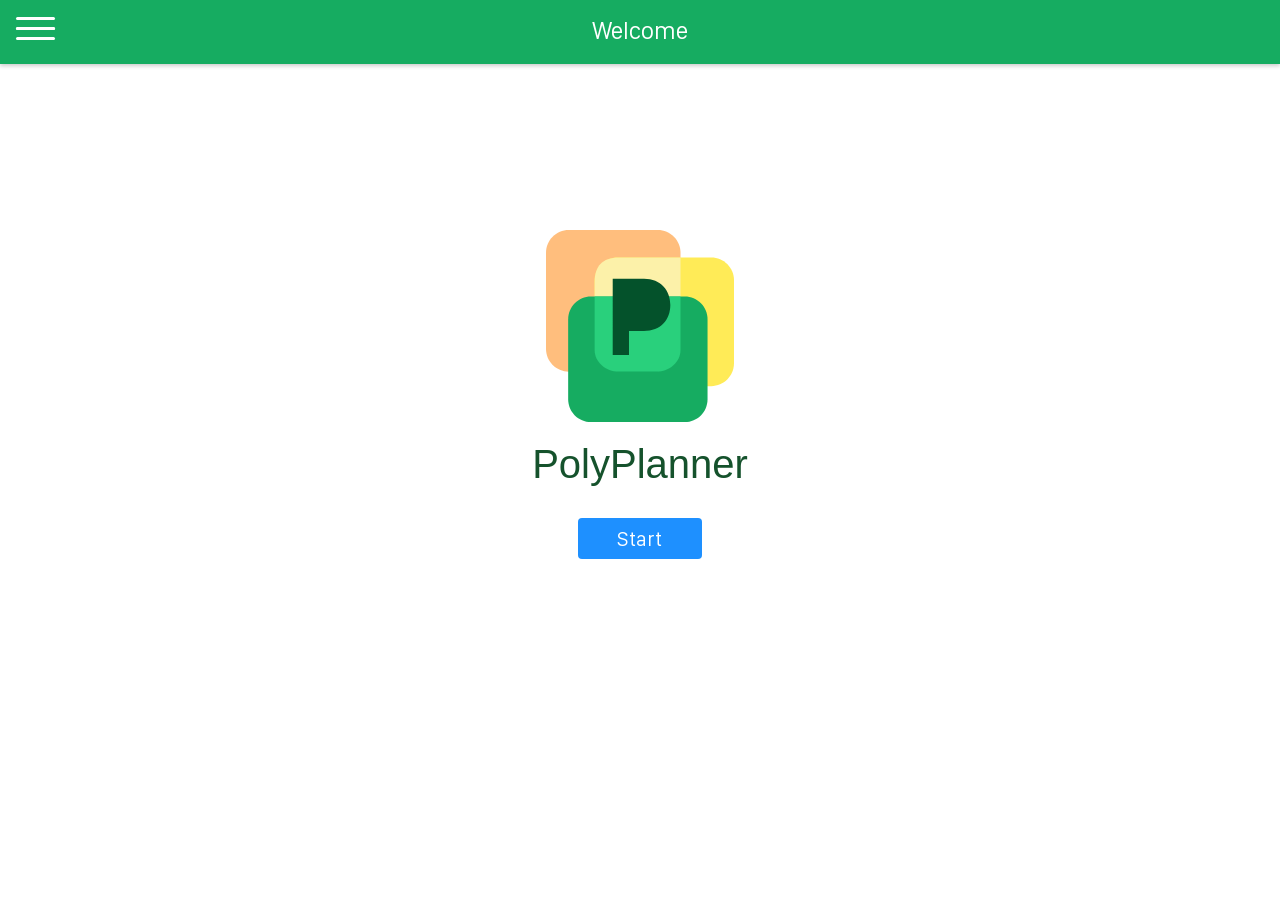
==== commit 5c367de6: "Improve Login, New Course Menu, Curriculum Viewer" ====
--- a/index.html
+++ b/index.html
@@ -6,7 +6,7 @@
         <link href="https://fonts.googleapis.com/css?family=Julius+Sans+One" rel="stylesheet">
         <link href="https://fonts.googleapis.com/icon?family=Material+Icons" rel="stylesheet">
         <link rel="stylesheet" href="css/animations.css">
-        <link rel="icon" href="/PolyPlanner/img/logo_2.png">
+        <link rel="icon" href="/img/logo_2.png">
         <script src="js/plugins/jquery.js"></script>
         <script src="js/plugins/jquery-ui.js"></script>
         <script src="js/plugins/jquery-touch.js" ></script>
@@ -85,12 +85,6 @@
         <div class="disabled" id="disabled" onclick="Menu.close()"></div>
         <div class="popup-disabled" onclick="Popup.remove()"></div>
         <div class="menu-modal"></div>
-        <div class="external-site-modal">
-            <div class="external-site-nav">
-                <p onclick="closeSiteNav()">&times;</p>
-            </div>
-            <div class="site-container"></div>
-        </div>
         <script src="js/index.js"></script>
         <script src="js/user.js"></script>
         <script src="js/components.js"></script>
--- a/main.css
+++ b/main.css
@@ -393,6 +393,27 @@
     background: rgba(0, 0, 0, 0.06);
     color: red; }
 
+.menu-course {
+  display: flex;
+  flex-direction: column;
+  justify-content: space-around;
+  min-height: 4em;
+  padding: 0.5em 1em;
+  border-bottom: 1px solid rgba(0, 0, 0, 0.12);
+  cursor: pointer;
+  transition: all 0.15s ease-in-out; }
+  .menu-course:hover {
+    background: rgba(0, 0, 0, 0.05); }
+  .menu-course.course-added {
+    border-left: 0.5em solid #16AC61; }
+  .menu-course .menu-course-header {
+    display: flex;
+    justify-content: space-between; }
+  .menu-course .menu-course-catalog {
+    font-weight: bold; }
+  .menu-course .menu-course-units {
+    color: darkgray; }
+
 .menu-form, #chart-name-form {
   width: 80%;
   margin-left: 1.6em; }
@@ -495,7 +516,7 @@
     width: auto;
     animation: welcome-fade 2s; }
   .welcome-container h3 {
-    font-family: avenir;
+    font-family: avenir, sans-serif;
     font-weight: 400;
     color: #15522c;
     font-size: 2.5em;
@@ -605,7 +626,14 @@
   min-width: 35em;
   margin-left: 1.5em; }
 .desktop .head {
-  display: block !important; }
+  display: flex !important;
+  justify-content: center; }
+  .desktop .head .year-title, .desktop .head .year-span {
+    margin: 0.5em 1em; }
+  .desktop .head .year-span {
+    margin-top: 0.84em;
+    margin-left: -1em;
+    color: gray; }
 
 .quarter-holder {
   width: 100%;
@@ -1163,38 +1191,31 @@
   color: red;
   margin-bottom: -0.5em; }
 
-.external-site-modal {
-  display: none;
+.curriculum-sheet {
+  z-index: 21;
   position: fixed;
-  top: 6em;
+  top: 0;
   bottom: 0;
   left: 0;
   right: 0;
   background: white;
   animation: slide-up .35s; }
-  .external-site-modal .external-site-nav {
+  .curriculum-sheet .nav-bar {
     display: flex;
     height: 1em;
     width: 100%;
     justify-content: flex-end;
     font-size: 3em;
     color: #646464; }
-    .external-site-modal .external-site-nav p {
+    .curriculum-sheet .nav-bar p {
       margin: 0.4em;
       line-height: 0;
       cursor: pointer; }
-  .external-site-modal .site-container {
-    position: fixed;
-    top: 9em;
-    bottom: 0;
-    left: 0;
-    right: 0; }
-    .external-site-modal .site-container embed {
+  .curriculum-sheet .document-container {
+    height: 100%; }
+    .curriculum-sheet .document-container embed {
       height: 100%;
       width: 100%; }
-
-.desktop .site-container {
-  top: 7em; }
 
 /* 3rd Party */
 .tabs {
